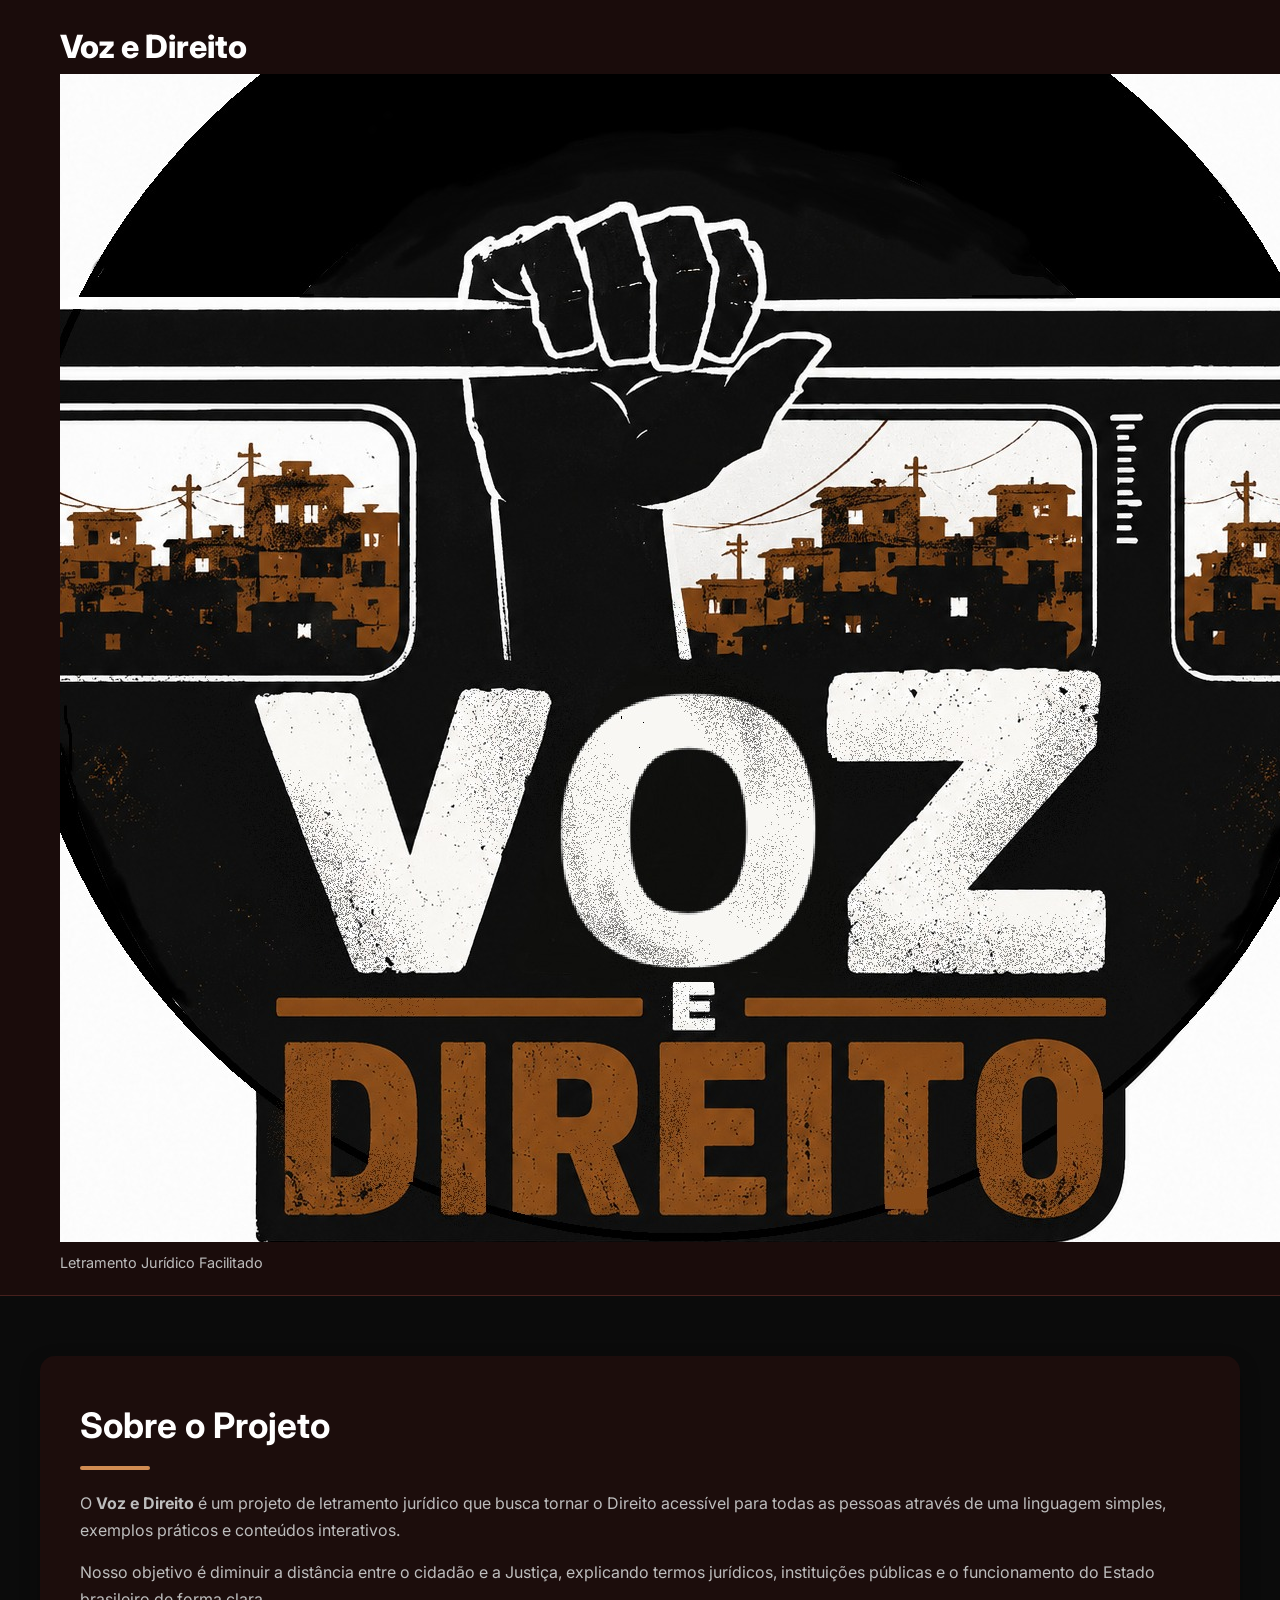
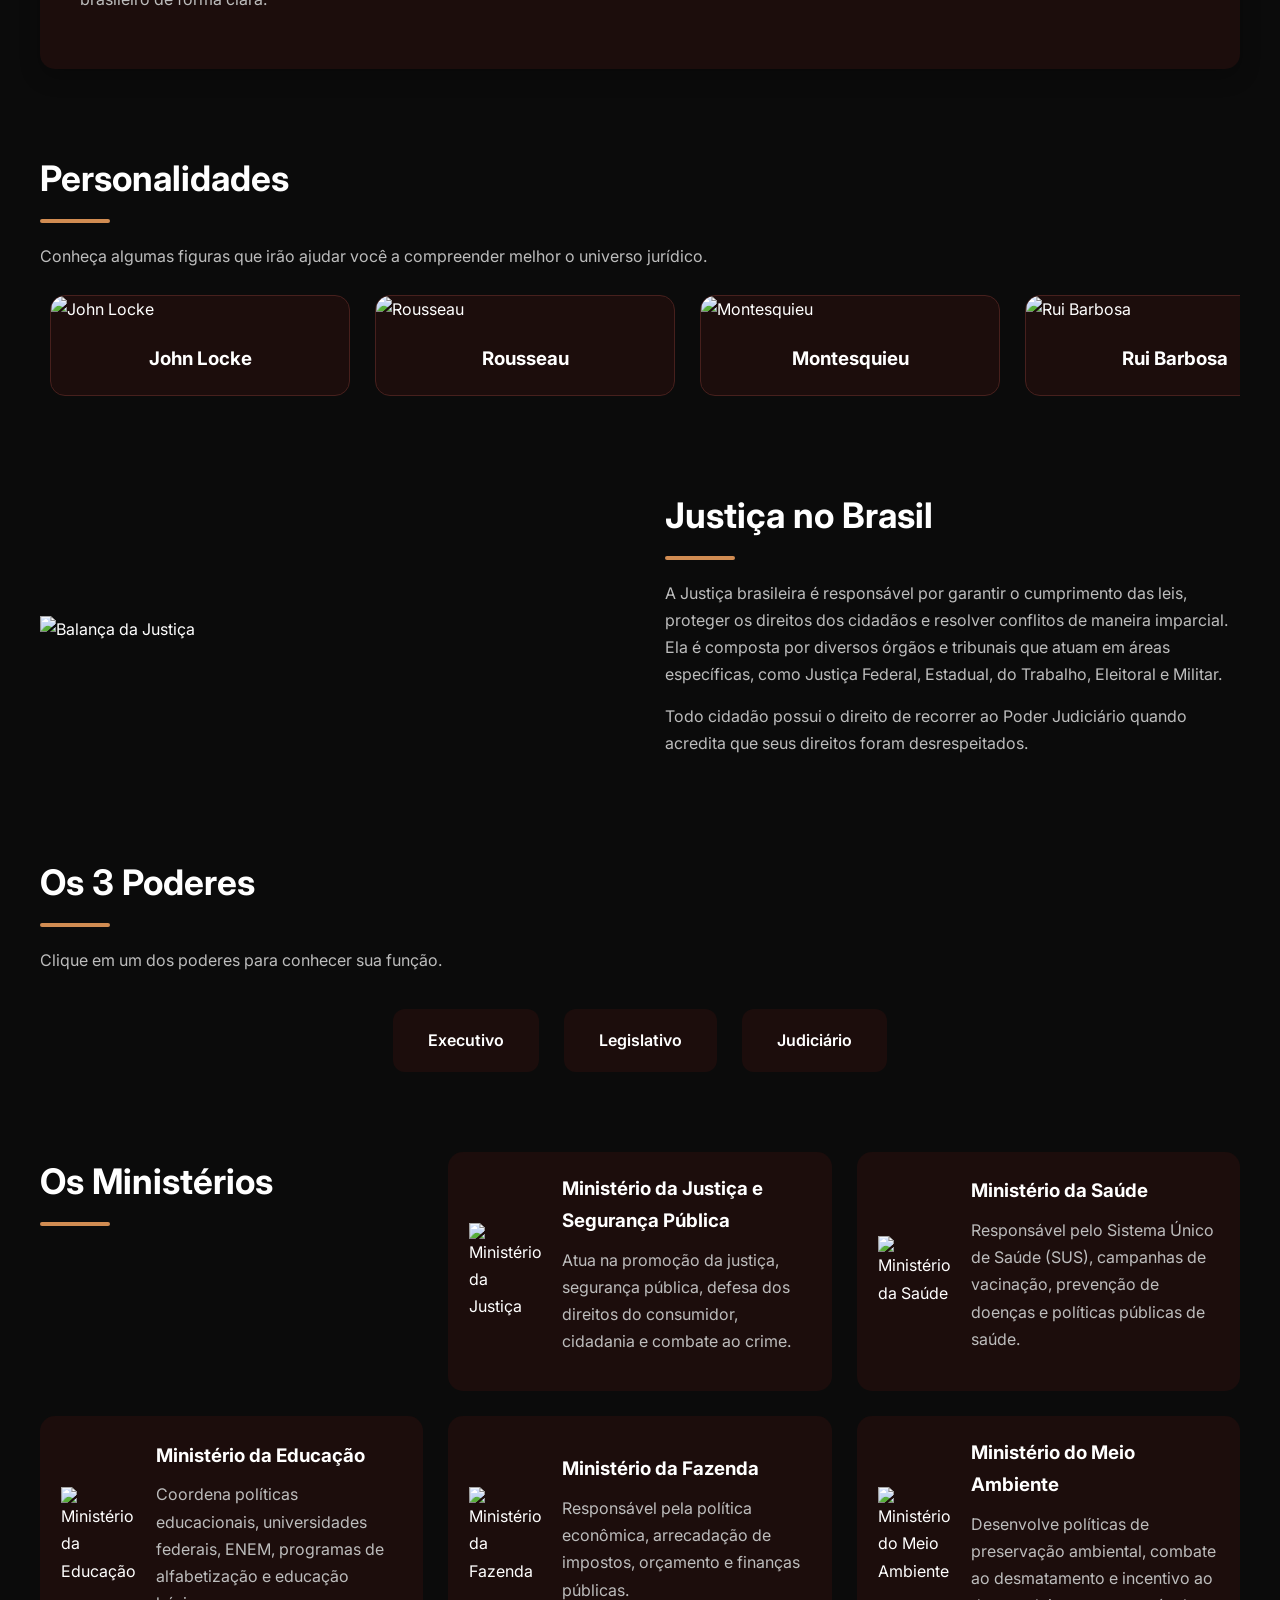
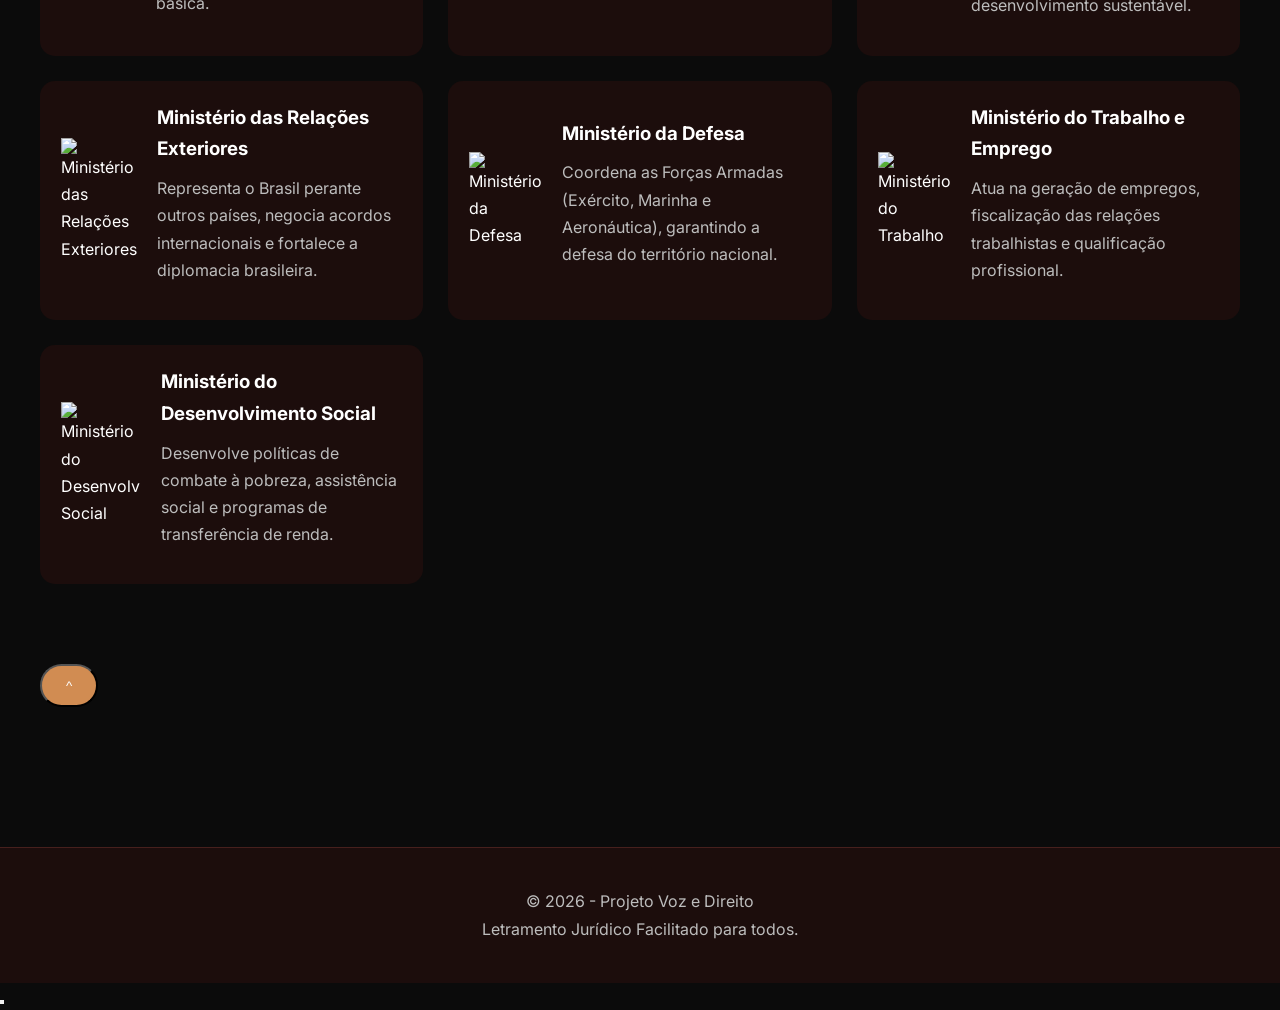
==== index.html @ a299862e "Update index.html" ====
<!DOCTYPE html>
<html lang="pt-BR">

<head>
    <meta charset="UTF-8">
    <meta name="viewport" content="width=device-width, initial-scale=1.0">
    <title>Voz e Direito</title>

    <link rel="stylesheet" href="style.css">

</head>

<body>

    <header>

        <div class="logo">
            <h1>Voz e Direito</h1>
            <img src="img/WhatsApp Image 2026-07-24 at 09.23.11.jpeg">
            <p>Letramento Jurídico Facilitado</p>
        </div>

        <nav>

            <a href="#sobre">Sobre</a>
            <a href="#personalidades">Personalidades</a>
            <a href="#justica">Justiça no Brasil</a>
            <a href="#poderes">Os 3 Poderes</a>
            <a href="#ministerios">Os Ministérios</a>
            <a href="noticias.html">Notícias</a>

        </nav>

        <div class="login">

            <a href="login.html">Entrar</a>
            <a href="cadastro.html" class="cadastro">Cadastrar</a>

        </div>

    </header>


    <main>

        <!-- Sobre nós -->

        <section id="sobre">

            <div class="texto">

                <h2>Sobre o Projeto</h2>

                <p>

                    O <strong>Voz e Direito</strong> é um projeto de
                    letramento jurídico que busca tornar o Direito
                    acessível para todas as pessoas através de uma
                    linguagem simples, exemplos práticos e conteúdos
                    interativos.

                </p>

                <p>

                    Nosso objetivo é diminuir a distância entre o cidadão
                    e a Justiça, explicando termos jurídicos,
                    instituições públicas e o funcionamento do Estado
                    brasileiro de forma clara.

                </p>

            </div>

        </section>

        <!-- Personalidades -->

        <section id="personalidades">

            <h2>Personalidades</h2>

            <p>
                Conheça algumas figuras que irão ajudar você a compreender
                melhor o universo jurídico.
            </p>

            <div class="carrossel">

                <a href="personalidades.html" class="card">

                    <img src="https://brewminate.com/wp-content/uploads/2017/01/Locke04.jpg" alt="John Locke">

                    <h3>John Locke</h3>

                </a>

                <a href="personalidades.html" class="card">

                    <img src="https://images.deepai.org/chat-style-image/0f6349ee093942538689394995149906/jean-jacques-rousseau.jpg" alt="Rousseau">

                    <h3>Rousseau</h3>

                </a>

                <a href="personalidades.html" class="card">

                    <img src="https://tse2.mm.bing.net/th/id/OIP.fUIkqA3vGXXRIT_4umuMvAHaI3?r=0&rs=1&pid=ImgDetMain&o=7&rm=3" alt="Montesquieu">

                    <h3>Montesquieu</h3>

                </a>

                <a href="personalidades.html" class="card">

                    <img src="https://mais.opovo.com.br/_midias/jpg/2023/02/27/ruy_barbosa_1-21243429.jpg" alt="Rui Barbosa">

                    <h3>Rui Barbosa</h3>

                </a>

                <a href="personalidades.html" class="card">

                    <img src="https://static.mundoeducacao.uol.com.br/mundoeducacao/2021/06/luis-gama-me.jpg" alt="Luiz Gama">

                    <h3>Luiz Gama</h3>

                </a>

                <a href="personalidades.html" class="card">

                    <img src="https://encrypted-tbn0.gstatic.com/images?q=tbn:ANd9GcTgweqfkcAAUslc3Eyeq66VQJl9UYwOtCm3y5I2p-XNvD3fR6Cg3H6ocsYa&s=10" alt="Regina Celi">

                    <h3>Regina Celi</h3>

                </a>

            </div>

        </section>

        <!-- Justiça BR -->

        <section id="justica">

            <div class="imagem">

                <img src="img/balanca-justica.png"
                    alt="Balança da Justiça">

            </div>

            <div class="texto">

                <h2>Justiça no Brasil</h2>

                <p>

                    A Justiça brasileira é responsável por garantir o
                    cumprimento das leis, proteger os direitos dos
                    cidadãos e resolver conflitos de maneira imparcial.
                    Ela é composta por diversos órgãos e tribunais que
                    atuam em áreas específicas, como Justiça Federal,
                    Estadual, do Trabalho, Eleitoral e Militar.

                </p>

                <p>

                    Todo cidadão possui o direito de recorrer ao Poder
                    Judiciário quando acredita que seus direitos foram
                    desrespeitados.

                </p>

            </div>

        </section>

        <!-- 3 poderes -->

        <section id="poderes">

            <h2>Os 3 Poderes</h2>

            <p>
                Clique em um dos poderes para conhecer sua função.
            </p>

            <div class="links-poderes">

                <a href="executivo.html">
                    Executivo
                </a>

                <a href="legislativo.html">
                    Legislativo
                </a>

                <a href="judiciario.html">
                    Judiciário
                </a>

            </div>

        </section>

        <!-- Ministérios -->

        <section id="ministerios">

            <h2>Os Ministérios</h2>

            <!-- Ministério da Justiça -->

            <article class="ministerio">

                <img src="img/ministerio-justica.png"
                    alt="Ministério da Justiça">

                <div>

                    <h3>Ministério da Justiça e Segurança Pública</h3>

                    <p>

                        Atua na promoção da justiça, segurança pública,
                        defesa dos direitos do consumidor, cidadania e
                        combate ao crime.

                    </p>

                </div>

            </article>

            <!-- Ministério da Saúde -->

            <article class="ministerio">

                <img src="img/ministerio-saude.png"
                    alt="Ministério da Saúde">

                <div>

                    <h3>Ministério da Saúde</h3>

                    <p>

                        Responsável pelo Sistema Único de Saúde (SUS),
                        campanhas de vacinação, prevenção de doenças e
                        políticas públicas de saúde.

                    </p>

                </div>

            </article>

            <!-- Educação -->

            <article class="ministerio">

                <img src="img/ministerio-educacao.png"
                    alt="Ministério da Educação">

                <div>

                    <h3>Ministério da Educação</h3>

                    <p>

                        Coordena políticas educacionais, universidades
                        federais, ENEM, programas de alfabetização e
                        educação básica.

                    </p>

                </div>

            </article>

            <!-- Fazenda -->

            <article class="ministerio">

                <img src="img/ministerio-fazenda.png"
                    alt="Ministério da Fazenda">

                <div>

                    <h3>Ministério da Fazenda</h3>

                    <p>

                        Responsável pela política econômica, arrecadação
                        de impostos, orçamento e finanças públicas.

                    </p>

                </div>

            </article>

            <!-- Meio ambiente -->

            <article class="ministerio">

                <img src="img/ministerio-meio-ambiente.png"
                    alt="Ministério do Meio Ambiente">

                <div>

                    <h3>Ministério do Meio Ambiente</h3>

                    <p>

                        Desenvolve políticas de preservação ambiental,
                        combate ao desmatamento e incentivo ao
                        desenvolvimento sustentável.

                    </p>

                </div>

            </article>

            <!-- Relações exteriores -->

            <article class="ministerio">

                <img src="img/ministerio-relacoes.png"
                    alt="Ministério das Relações Exteriores">

                <div>

                    <h3>Ministério das Relações Exteriores</h3>

                    <p>

                        Representa o Brasil perante outros países,
                        negocia acordos internacionais e fortalece a
                        diplomacia brasileira.

                    </p>

                </div>

            </article>

            <!-- Defesa -->

            <article class="ministerio">

                <img src="img/ministerio-defesa.png"
                    alt="Ministério da Defesa">

                <div>

                    <h3>Ministério da Defesa</h3>

                    <p>

                        Coordena as Forças Armadas (Exército,
                        Marinha e Aeronáutica), garantindo a defesa do
                        território nacional.

                    </p>

                </div>

            </article>

            <!-- Trabalho -->

            <article class="ministerio">

                <img src="img/ministerio-trabalho.png"
                    alt="Ministério do Trabalho">

                <div>

                    <h3>Ministério do Trabalho e Emprego</h3>

                    <p>

                        Atua na geração de empregos, fiscalização das
                        relações trabalhistas e qualificação
                        profissional.

                    </p>

                </div>

            </article>

            <!-- Desenvolvimento Social -->

            <article class="ministerio">

                <img src="img/ministerio-social.png"
                    alt="Ministério do Desenvolvimento Social">

                <div>

                    <h3>Ministério do Desenvolvimento Social</h3>

                    <p>

                        Desenvolve políticas de combate à pobreza,
                        assistência social e programas de transferência
                        de renda.

                    </p>

                </div>

            </article>

        </section>

    <div class="login">

        <button action="#head" type="button" class="cadastro">^</button>

    </div>
        
    </main>

    <footer>

        <p>
            © 2026 - Projeto Voz e Direito
        </p>

        <p>
            Letramento Jurídico Facilitado para todos.
        </p>

    </footer>

    <button class="botao_home">
        <i class="fas fa-arrow-up"></i>
    </button>


    <script src="script.js"></script>
</body>

</html>
---- style.css ----
/*====================================================
            VOZ E DIREITO
    Inspirado no Politize - Versão Melhorada
====================================================*/
      
@import url('https://fonts.googleapis.com/css2?family=Inter:wght@300;400;500;600;700;800&display=swap');

/*==========================
        VARIÁVEIS
===========================*/
:root{

    --background:#0b0b0b;
    --cor-secundaria:#1c0d0c;
    --cor-terciaria:#351816;

    --texto:#ffffff;
    --cor-texto-suave:#bdbdbd;

    --destaque:#d18c52;
    --borda:#47201d;

}

/*==========================
      CONFIGURAÇÕES GERAIS
===========================*/

*{
    margin:0;
    padding:0;
    box-sizing:border-box;
}

html{
    scroll-behavior:smooth;
}

body{

    background:var(--background);
    color:var(--texto);

    font-family:"Inter",sans-serif;
    line-height:1.7;

}

/*==========================
          HEADER
===========================*/

header{

    background:rgba(28,13,12,.95);

    backdrop-filter:blur(10px);

    display:flex;
    justify-content:space-between;
    align-items:center;

    padding:20px 60px;

    border-bottom:1px solid var(--borda);

    position:sticky;
    top:0;
    z-index:1000;

}

/*==========================
            LOGO
===========================*/

.logo h1{

    font-size:2rem;
    font-weight:800;

    color:var(--texto);

}

.logo p{

    font-size:.9rem;

    color:var(--cor-texto-suave);

}

/*==========================
        MENU
===========================*/

nav{

    display:flex;
    gap:30px;

}

nav a{

    color:var(--texto);

    text-decoration:none;

    font-weight:500;

    position:relative;

    transition:.3s;

}

nav a::after{

    content:"";

    width:0%;

    height:2px;

    background:var(--destaque);

    position:absolute;

    left:0;
    bottom:-6px;

    transition:.3s;

}

nav a:hover{

    color:var(--destaque);

}

nav a:hover::after{

    width:100%;

}

/*==========================
        LOGIN
===========================*/

.login{

    display:flex;
    align-items:center;
    gap:20px;

}

.login a{

    color:var(--texto);

    text-decoration:none;

    font-weight:600;

    transition:.3s;

}

.login a:hover{

    color:var(--destaque);

}

/*==========================
      BOTÃO CADASTRO
===========================*/

.cadastro{

    background:var(--destaque);

    color:white !important;

    padding:12px 24px;

    border-radius:30px;

    transition:.3s;

}

.cadastro:hover{

    transform:translateY(-3px);

    box-shadow:0 10px 25px rgba(209,140,82,.35);

}

/*==========================
            MAIN
===========================*/

main{

    width:min(1200px,95%);

    margin:auto;

    padding:60px 0;

    display:flex;
    flex-direction:column;

    gap:80px;

}

/*==========================
         TÍTULOS
===========================*/

section h2{

    font-size:2.2rem;

    margin-bottom:20px;

    color:white;

    position:relative;

}

section h2::after{

    content:"";

    width:70px;
    height:4px;

    background:var(--destaque);

    display:block;

    margin-top:10px;

    border-radius:20px;

}

section p{

    color:var(--cor-texto-suave);

    margin-bottom:15px;

}

/*==========================
      SOBRE O PROJETO
===========================*/

#sobre{

    background:var(--cor-secundaria);

    padding:40px;

    border-radius:15px;

    box-shadow:0 8px 20px rgba(0,0,0,.25);

}

/*==========================
      CARROSSEL
===========================*/

.carrossel{

    display:flex;

    gap:25px;

    overflow-x:auto;

    scroll-behavior:smooth;

    padding:10px;

}

.carrossel::-webkit-scrollbar{

    height:8px;

}

.carrossel::-webkit-scrollbar-thumb{

    background:var(--destaque);

    border-radius:20px;

}

/*==========================
            CARD
===========================*/

.card{

    min-width:300px;

    background:var(--cor-secundaria);

    border-radius:15px;

    overflow:hidden;

    border:1px solid var(--borda);

    text-decoration:none;

    color:white;

    transition:.35s;

}

.card:hover{

    transform:translateY(-8px);

    border-color:var(--destaque);

    box-shadow:0 20px 40px rgba(0,0,0,.35);

}

.card img{

    width:100%;

    height:220px;

    object-fit:cover;

    transition:.4s;

}

.card:hover img{

    transform:scale(1.05);

}

.card h3{

    padding:20px;

    text-align:center;

}

/*==========================
      JUSTIÇA NO BRASIL
===========================*/

#justica{

    display:grid;

    grid-template-columns:1fr 1fr;

    gap:50px;

    align-items:center;

}

#justica img{

    width:100%;

}

/*==========================
        3 PODERES
===========================*/

.links-poderes{

    display:flex;

    justify-content:center;

    gap:25px;

    margin-top:35px;

}

.links-poderes a{

    background:var(--cor-secundaria);

    color:white;

    text-decoration:none;

    padding:18px 35px;

    border-radius:12px;

    transition:.3s;

    font-weight:600;

}

.links-poderes a:hover{

    background:var(--destaque);

    transform:translateY(-5px);

}

/*==========================
       MINISTÉRIOS
===========================*/

#ministerios{

    display:grid;

    grid-template-columns:repeat(auto-fit,minmax(330px,1fr));

    gap:25px;

}

.ministerio{

    background:var(--cor-secundaria);

    border-radius:15px;

    padding:20px;

    display:flex;

    align-items:center;

    gap:20px;

    border:1px solid transparent;

    transition:.3s;

}

.ministerio:hover{

    transform:translateY(-6px);

    border-color:var(--destaque);

    box-shadow:0 10px 25px rgba(0,0,0,.35);

}

.ministerio img{

    width:80px;

}

.ministerio h3{

    margin-bottom:10px;

    color:white;

}

.ministerio p{

    color:var(--cor-texto-suave);

}

/*==========================
          FOOTER
===========================*/

footer{

    background:var(--cor-secundaria);

    margin-top:80px;

    padding:40px;

    text-align:center;

    color:var(--cor-texto-suave);

    border-top:1px solid var(--borda);

}

/*==========================
       RESPONSIVIDADE
===========================*/

@media(max-width:900px){

    header{

        flex-direction:column;

        gap:25px;

        padding:25px;

    }

    nav{

        flex-wrap:wrap;

        justify-content:center;

        gap:15px;

    }

    .login{

        margin-top:10px;

    }

    #justica{

        grid-template-columns:1fr;

    }

    .links-poderes{

        flex-direction:column;

    }

    .card{

        min-width:260px;

    }

    #ministerios{

        grid-template-columns:1fr;

    }

}

@media(max-width:600px){

    section h2{

        font-size:1.8rem;

    }

    .logo h1{

        font-size:1.7rem;

    }

    .card{

        min-width:220px;

    }

    .cadastro{

        padding:10px 18px;

    }

}
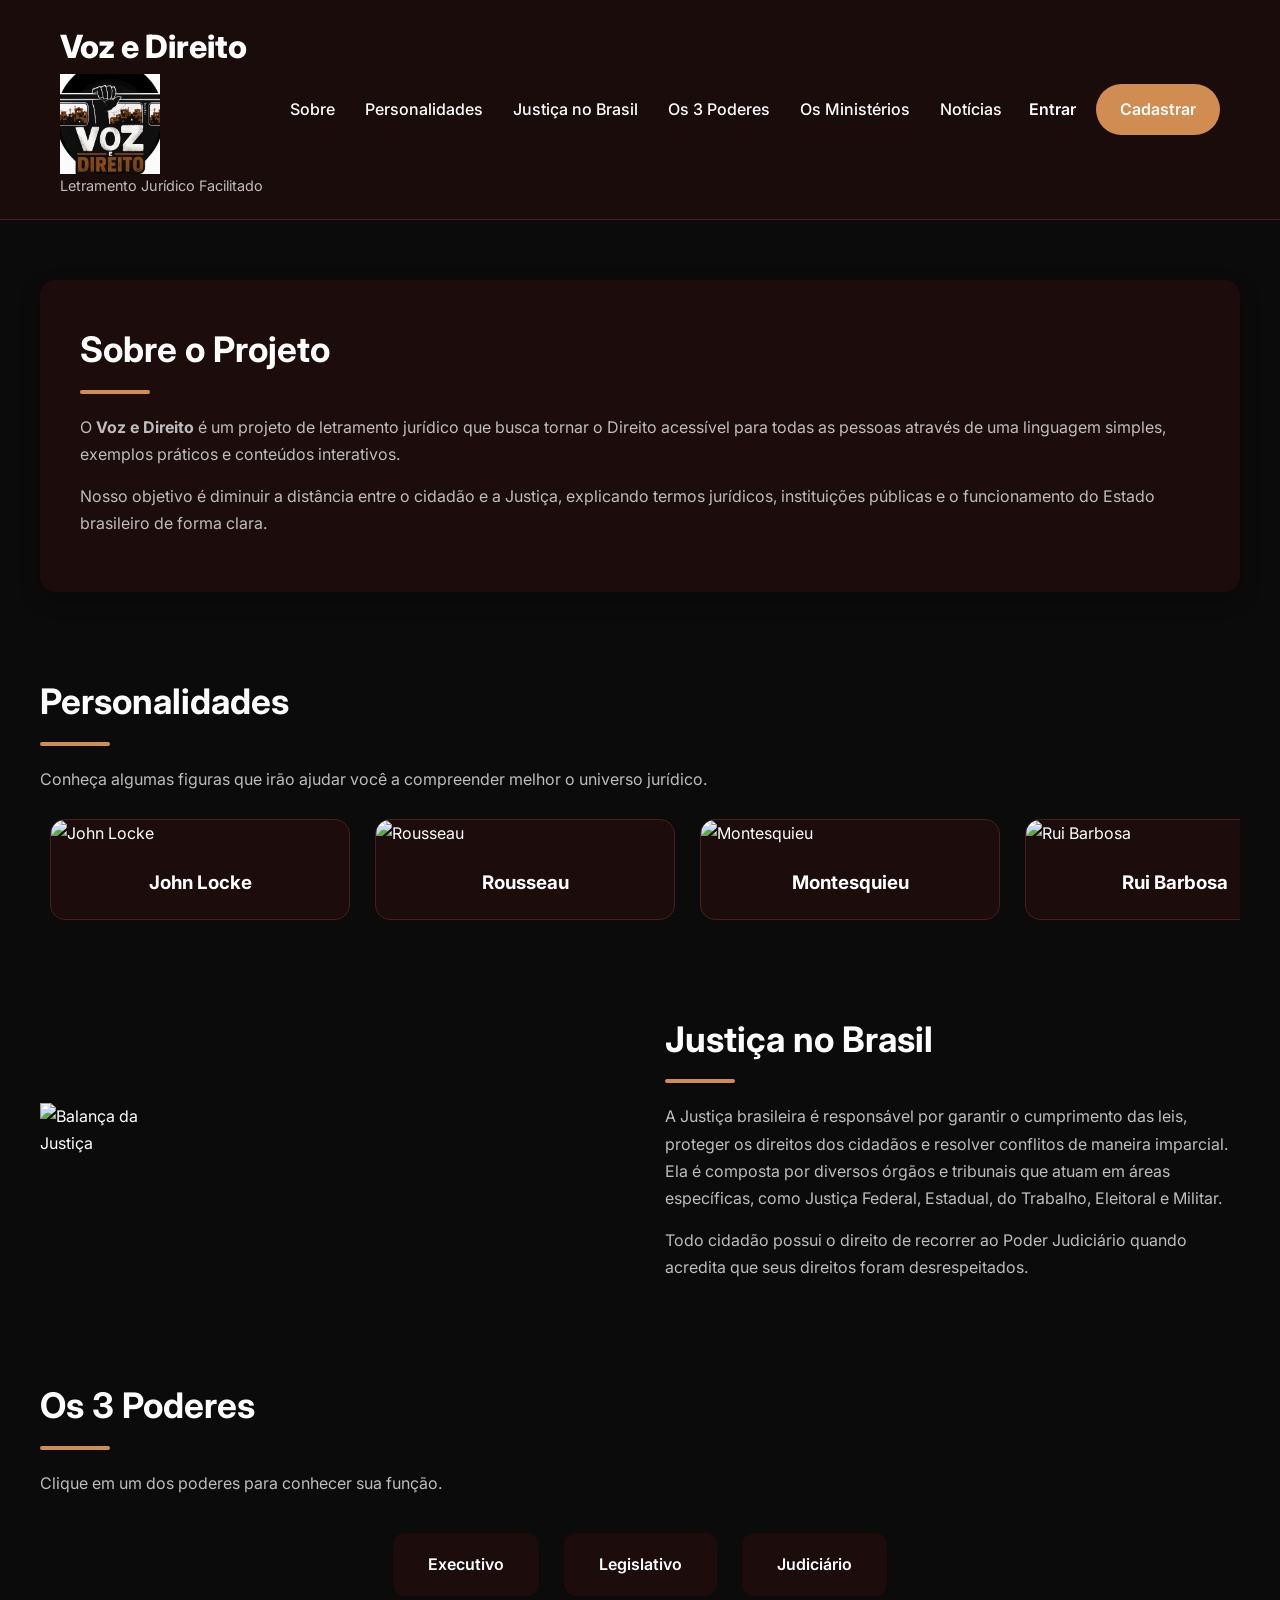
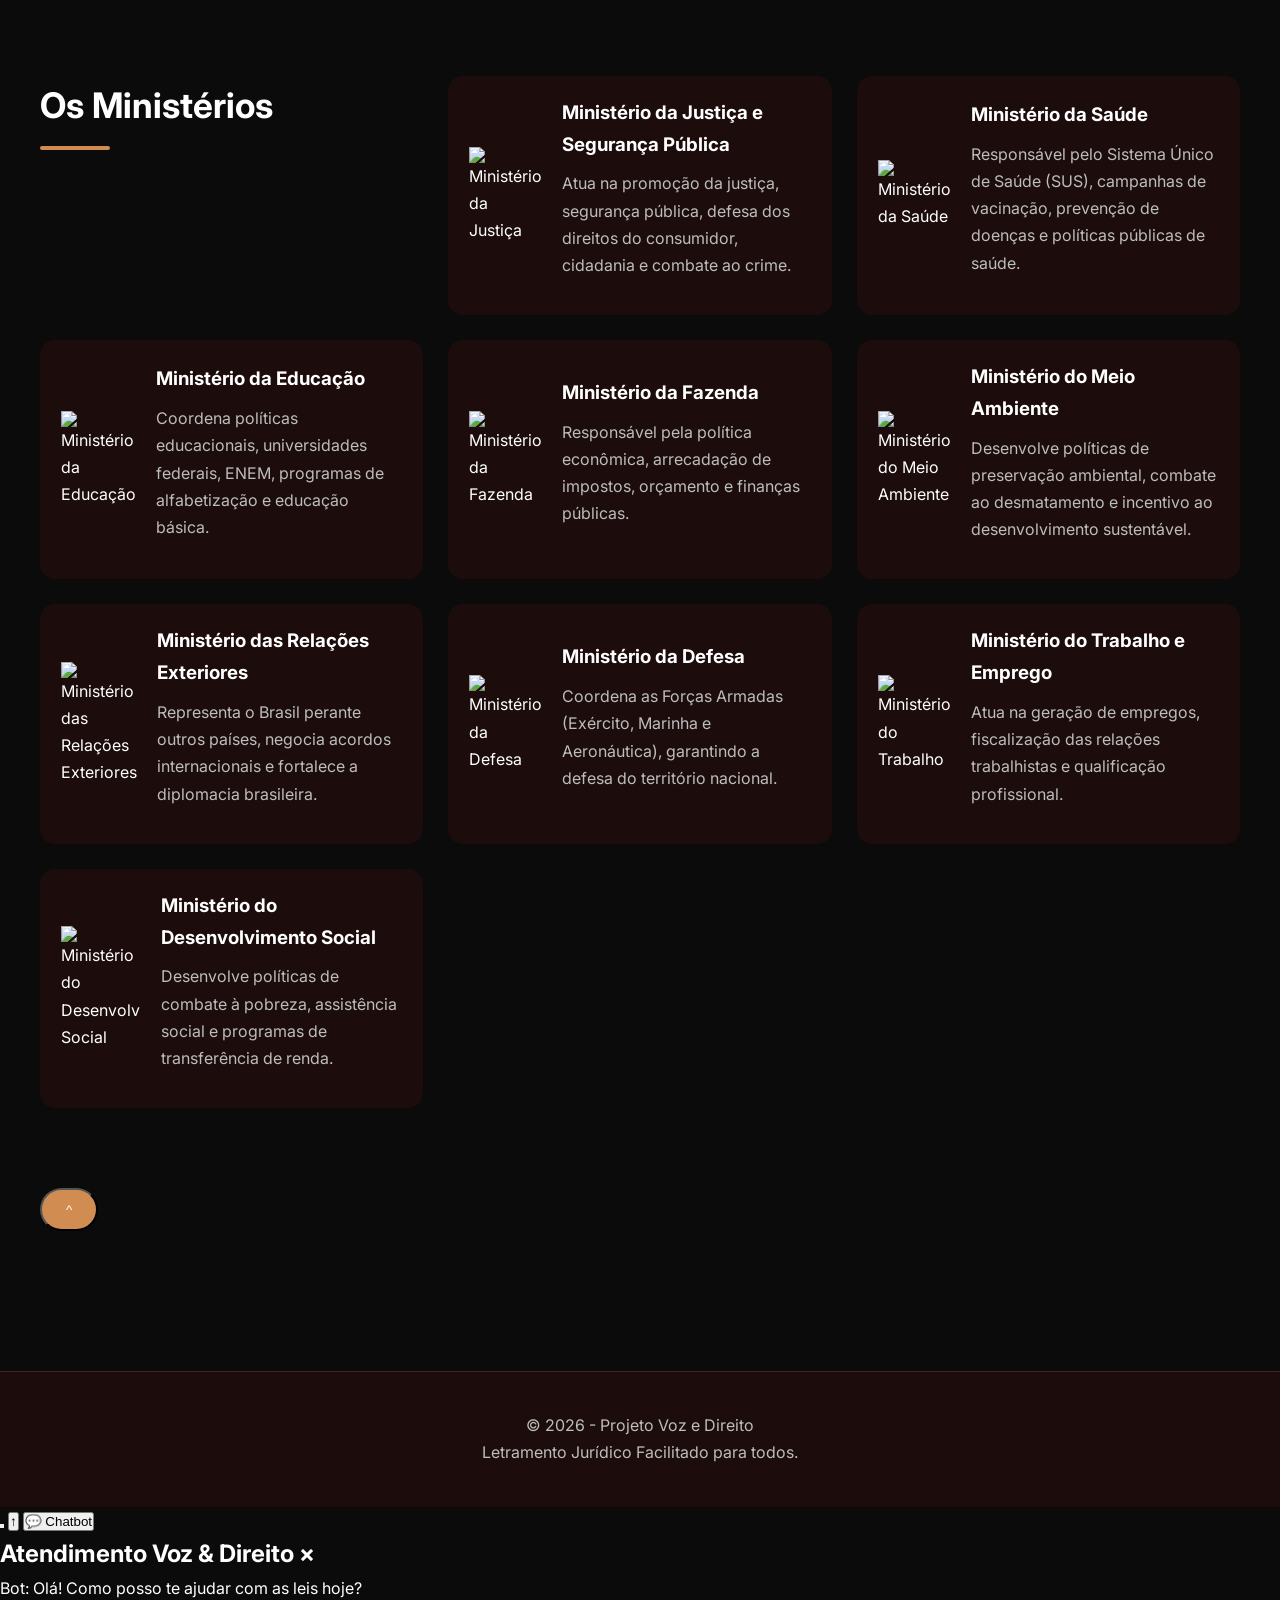
==== commit 33b5f94a: "Refactor index.html structure and add chatbot feature" ====
--- a/index.html
+++ b/index.html
@@ -16,7 +16,7 @@
 
         <div class="logo">
             <h1>Voz e Direito</h1>
-            <img src="img/WhatsApp Image 2026-07-24 at 09.23.11.jpeg">
+            <img src="img/WhatsApp Image 2026-07-24 at 09.23.11.jpeg" class="imagem">
             <p>Letramento Jurídico Facilitado</p>
         </div>
 
@@ -443,7 +443,40 @@
         <i class="fas fa-arrow-up"></i>
     </button>
 
-
+  <button id="btnVoltarTopo" title="Voltar ao topo">↑</button>
+
+
+  <button id="btnAbrirChat">💬 Chatbot</button>
+
+  <div id="modalChat" class="modal">
+    <div class="modal-conteudo">
+    
+      <h2>
+        <span>Atendimento Voz & Direito</span>
+        <span id="btnFecharChat" class="fechar">&times;</span>
+      </h2>
+        
+      <div id="chat-messages">
+        <div class="message bot-message">
+          Bot: Olá! Como posso te ajudar com as leis hoje?
+        </div>
+      </div>
+
+      <form id="chat-form">
+        <input 
+          type="text" 
+          id="user-input" 
+          placeholder="Digite sua dúvida jurídica aqui..." 
+          autocomplete="off"
+          required 
+        />
+        <button type="submit">Enviar</button>
+      </form>
+
+    </div>
+  </div>
+
+    
     <script src="script.js"></script>
 </body>
 
--- a/style.css
+++ b/style.css
@@ -1,13 +1,5 @@
-/*====================================================
-            VOZ E DIREITO
-    Inspirado no Politize - Versão Melhorada
-====================================================*/
-      
 @import url('https://fonts.googleapis.com/css2?family=Inter:wght@300;400;500;600;700;800&display=swap');
 
-/*==========================
-        VARIÁVEIS
-===========================*/
 :root{
 
     --background:#0b0b0b;
@@ -22,9 +14,7 @@
 
 }
 
-/*==========================
-      CONFIGURAÇÕES GERAIS
-===========================*/
+/* Conf */
 
 *{
     margin:0;
@@ -46,10 +36,6 @@
 
 }
 
-/*==========================
-          HEADER
-===========================*/
-
 header{
 
     background:rgba(28,13,12,.95);
@@ -70,9 +56,14 @@
 
 }
 
-/*==========================
-            LOGO
-===========================*/
+/* Logo */
+
+.imagem {
+    max-width: 100%;
+    width: 100px;
+    height: 100px;
+    display: block;
+}
 
 .logo h1{
 
@@ -91,9 +82,7 @@
 
 }
 
-/*==========================
-        MENU
-===========================*/
+/* Menu */
 
 nav{
 
@@ -147,10 +136,6 @@
 
 }
 
-/*==========================
-        LOGIN
-===========================*/
-
 .login{
 
     display:flex;
@@ -176,10 +161,6 @@
     color:var(--destaque);
 
 }
-
-/*==========================
-      BOTÃO CADASTRO
-===========================*/
 
 .cadastro{
 
@@ -263,10 +244,6 @@
 
 }
 
-/*==========================
-      SOBRE O PROJETO
-===========================*/
-
 #sobre{
 
     background:var(--cor-secundaria);
@@ -279,10 +256,6 @@
 
 }
 
-/*==========================
-      CARROSSEL
-===========================*/
-
 .carrossel{
 
     display:flex;
@@ -311,10 +284,6 @@
 
 }
 
-/*==========================
-            CARD
-===========================*/
-
 .card{
 
     min-width:300px;
@@ -371,10 +340,6 @@
 
 }
 
-/*==========================
-      JUSTIÇA NO BRASIL
-===========================*/
-
 #justica{
 
     display:grid;
@@ -393,10 +358,6 @@
 
 }
 
-/*==========================
-        3 PODERES
-===========================*/
-
 .links-poderes{
 
     display:flex;
@@ -435,10 +396,6 @@
 
 }
 
-/*==========================
-       MINISTÉRIOS
-===========================*/
-
 #ministerios{
 
     display:grid;
@@ -499,10 +456,6 @@
 
 }
 
-/*==========================
-          FOOTER
-===========================*/
-
 footer{
 
     background:var(--cor-secundaria);
@@ -519,10 +472,6 @@
 
 }
 
-/*==========================
-       RESPONSIVIDADE
-===========================*/
-
 @media(max-width:900px){
 
     header{
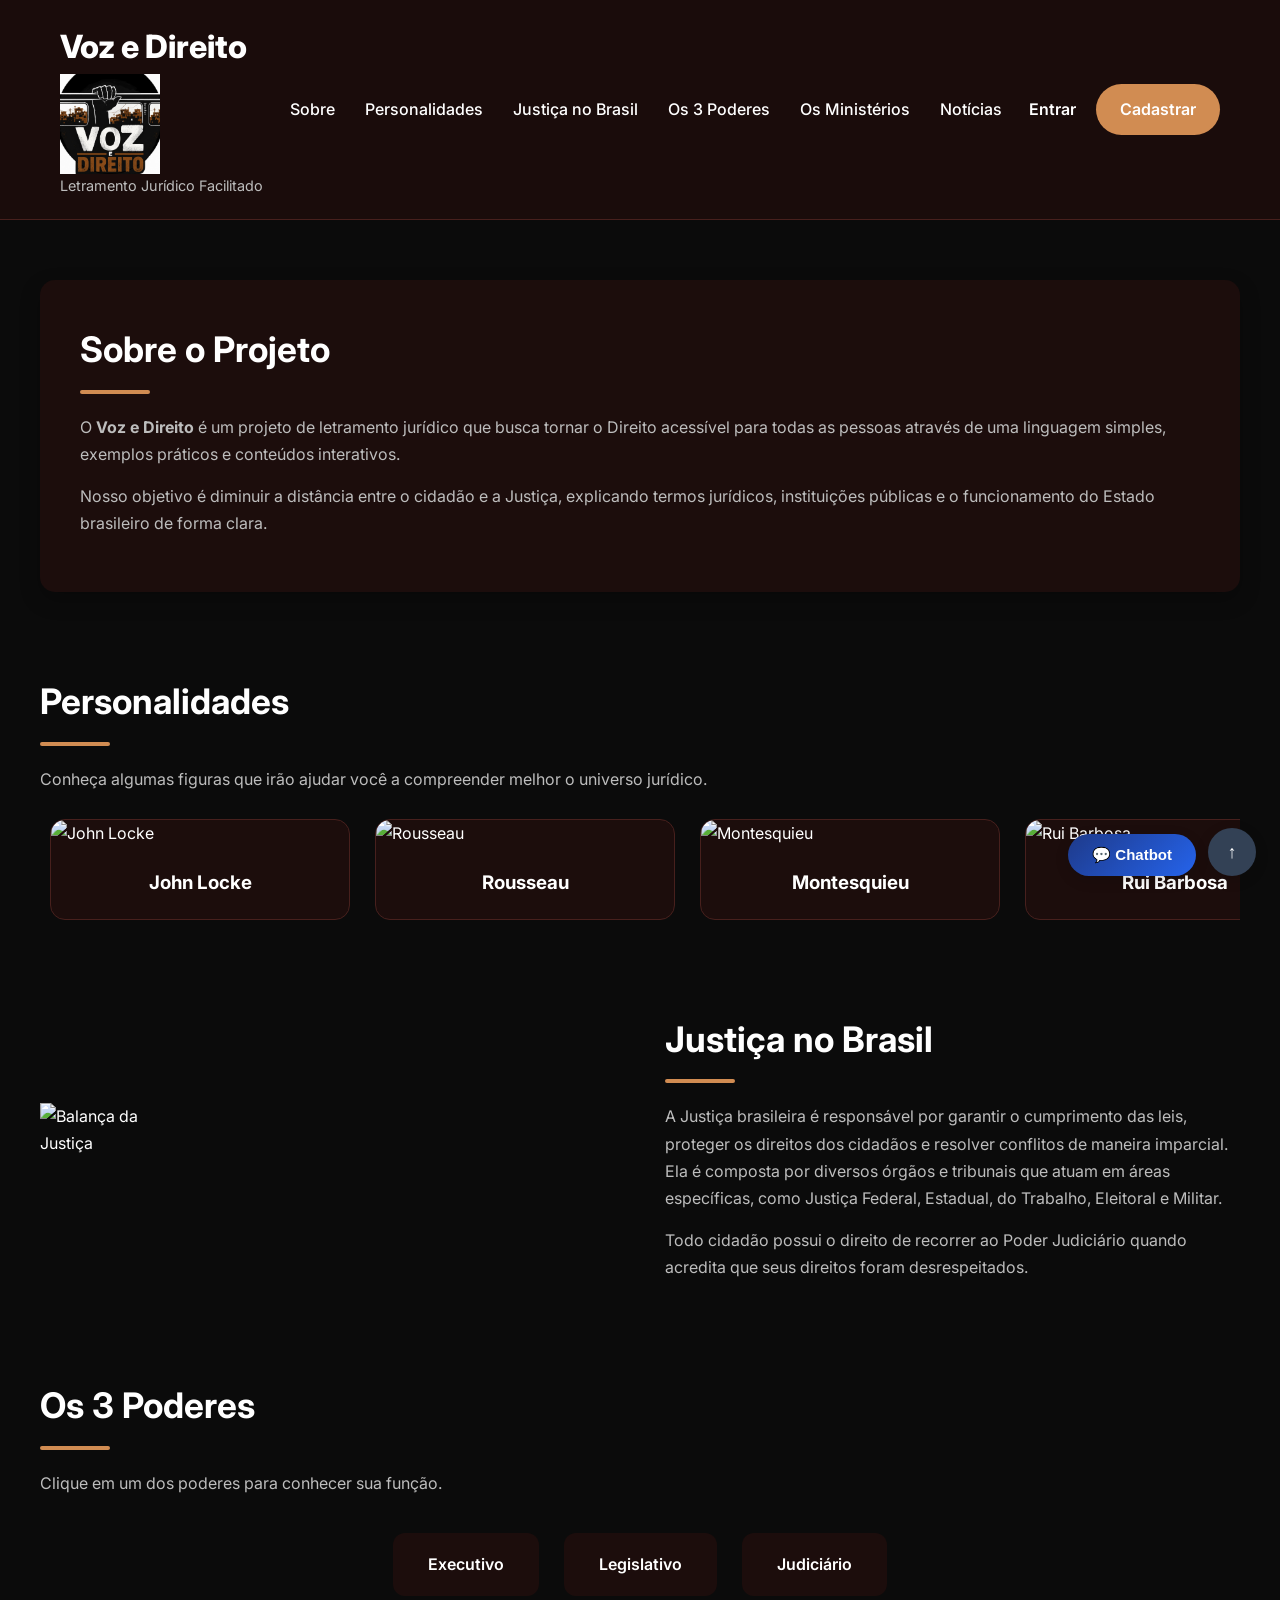
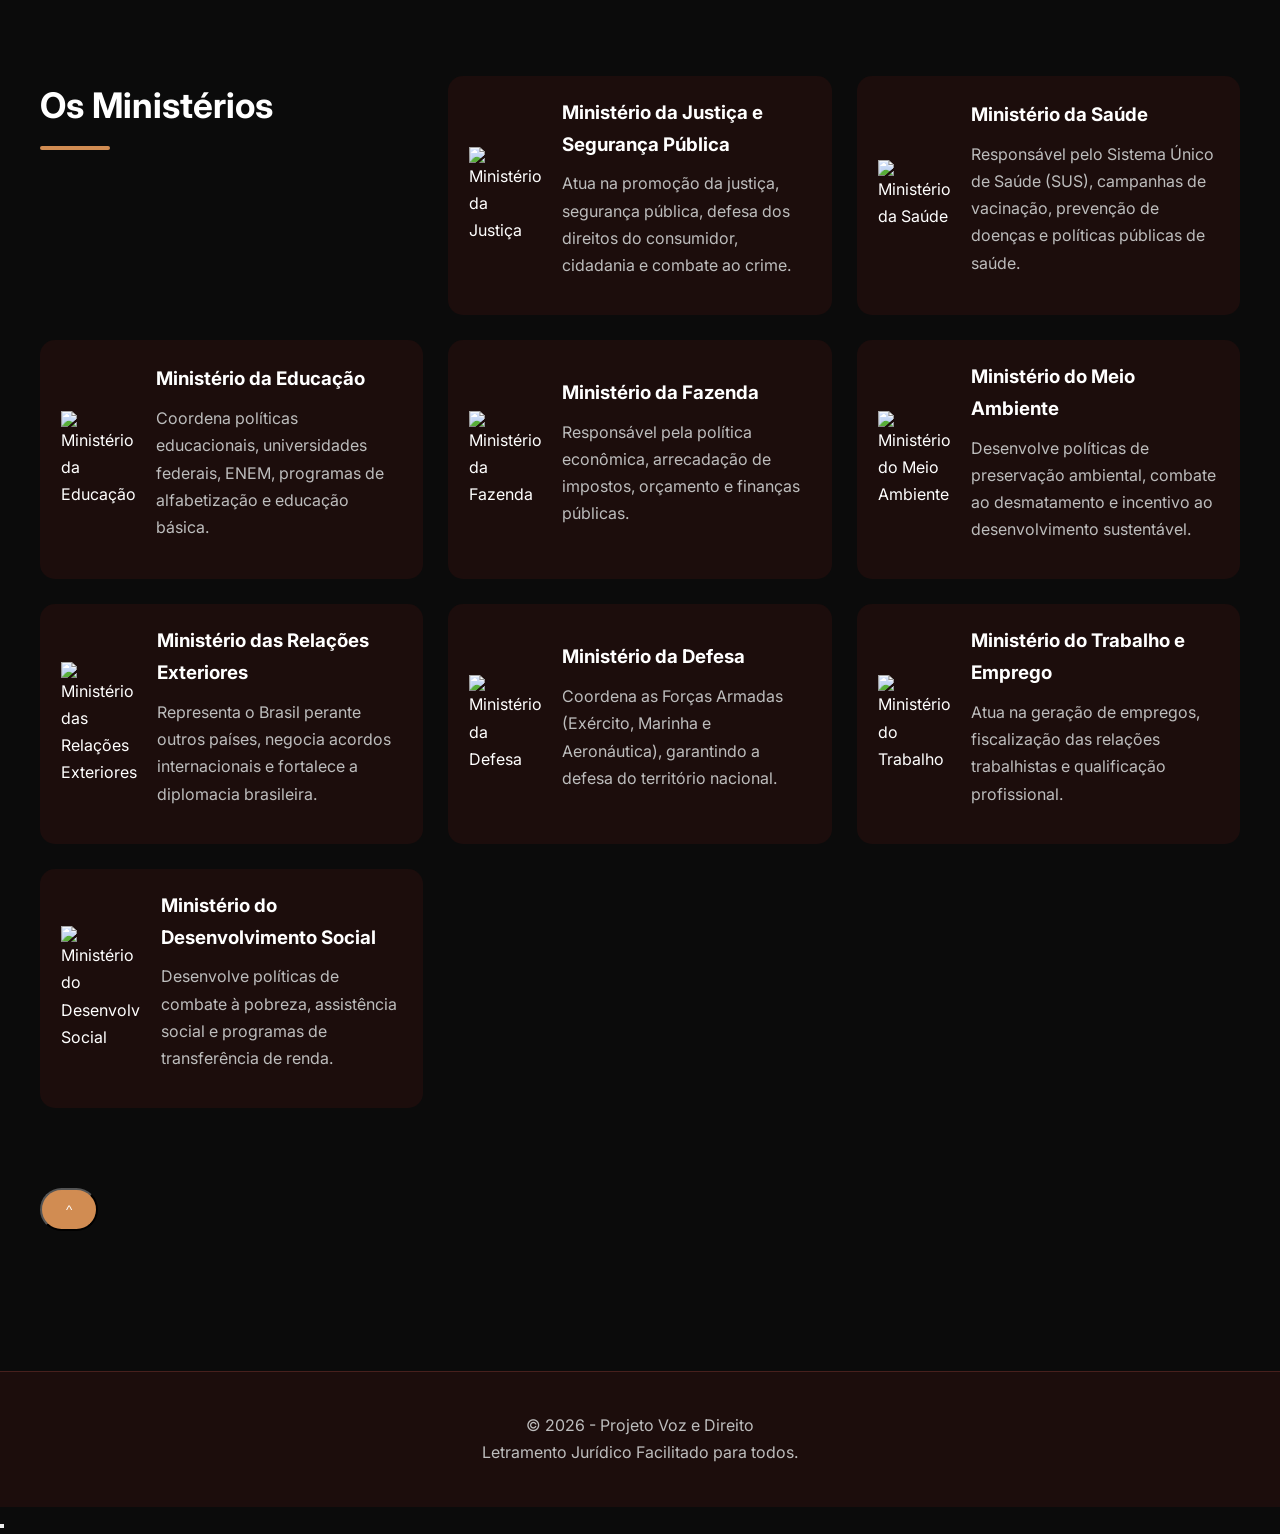
==== commit 2a75658f: "Fix HTML encoding issues in index.html" ====
--- a/index.html
+++ b/index.html
@@ -145,7 +145,7 @@
 
             <div class="imagem">
 
-                <img src="img/balanca-justica.png"
+                <img src="https://img.magnific.com/fotos-gratis/balanca-dourada-da-justica_23-2152022024.jpg?semt=ais_hybrid&w=740&q=80"
                     alt="Balança da Justiça">
 
             </div>
@@ -215,7 +215,7 @@
 
             <article class="ministerio">
 
-                <img src="img/ministerio-justica.png"
+                <img src="https://encrypted-tbn0.gstatic.com/images?q=tbn:ANd9GcQXXuKGr3TCaMoYCIv8YCP8UgmS0YCcsV4vSJ5-5tz2p07BAaJ0W59oIEw&s=10"
                     alt="Ministério da Justiça">
 
                 <div>
@@ -238,7 +238,7 @@
 
             <article class="ministerio">
 
-                <img src="img/ministerio-saude.png"
+                <img src="https://www.cro-rj.org.br/images/noticias/capa24072a.jpg"
                     alt="Ministério da Saúde">
 
                 <div>
@@ -261,7 +261,7 @@
 
             <article class="ministerio">
 
-                <img src="img/ministerio-educacao.png"
+                <img src="https://encrypted-tbn0.gstatic.com/images?q=tbn:ANd9GcTilMQK_G7eAFzAug4fAlIa-tLfTG7nFAisUniQJyOvKg&s=10"
                     alt="Ministério da Educação">
 
                 <div>
@@ -284,7 +284,7 @@
 
             <article class="ministerio">
 
-                <img src="img/ministerio-fazenda.png"
+                <img src="https://encrypted-tbn0.gstatic.com/images?q=tbn:ANd9GcQ5ej-CEdoILl9XNHcrYG8uRnNt30g8KQJ0lkCzaINb0fj2_aFZeLyChNI&s=10"
                     alt="Ministério da Fazenda">
 
                 <div>
@@ -306,7 +306,7 @@
 
             <article class="ministerio">
 
-                <img src="img/ministerio-meio-ambiente.png"
+                <img src="https://reversapneus.eco.br/wp-content/uploads/2024/07/ministerio-meio-ambiente.webp"
                     alt="Ministério do Meio Ambiente">
 
                 <div>
@@ -329,7 +329,7 @@
 
             <article class="ministerio">
 
-                <img src="img/ministerio-relacoes.png"
+                <img src="https://yt3.googleusercontent.com/c1076OpIVwnk8vzA1F6Z81b4I8KDwHt0S7AUqSCwb0zfHc4ARfjg6fr6PCaJzm_LyU3HGu48IA=s900-c-k-c0x00ffffff-no-rj"
                     alt="Ministério das Relações Exteriores">
 
                 <div>
@@ -352,7 +352,7 @@
 
             <article class="ministerio">
 
-                <img src="img/ministerio-defesa.png"
+                <img src="https://militares.estrategia.com/portal/wp-content/uploads/2021/12/ministerio-defesa.jpg.webp"
                     alt="Ministério da Defesa">
 
                 <div>
@@ -375,7 +375,7 @@
 
             <article class="ministerio">
 
-                <img src="img/ministerio-trabalho.png"
+                <img src="https://www.nahora.df.gov.br/documents/d/nahora/mte-e1764870808174-jpg"
                     alt="Ministério do Trabalho">
 
                 <div>
@@ -398,7 +398,7 @@
 
             <article class="ministerio">
 
-                <img src="img/ministerio-social.png"
+                <img src="https://media.licdn.com/dms/image/v2/D4D0BAQGbhboAIDRqKg/company-logo_200_200/company-logo_200_200/0/1682600088003/ministerio_do_desenvolvimento_social_e_combate_a_fome_logo?e=2147483647&v=beta&t=wOxTrCk0IJ1K0jCUpTgnNo5nmBpYBbW73SxqyhyFcwc"
                     alt="Ministério do Desenvolvimento Social">
 
                 <div>
--- a/style.css
+++ b/style.css
@@ -553,3 +553,161 @@
     }
 
 }
+
+  #btnVoltarTopo, #btnAbrirChat {
+    position: fixed;
+    bottom: 24px;
+    z-index: 999;
+    border: none;
+    border-radius: 50px;
+    cursor: pointer;
+    font-weight: 600;
+    box-shadow: 0 4px 14px rgba(0, 0, 0, 0.15);
+    transition: all 0.3s cubic-bezier(0.4, 0, 0.2, 1);
+  }
+  
+  #btnVoltarTopo {
+    right: 24px;
+    width: 48px;
+    height: 48px;
+    background-color: #334155;
+    color: #ffffff;
+    font-size: 18px;
+  }
+  
+  #btnAbrirChat {
+    right: 84px;
+    padding: 12px 24px;
+    background: linear-gradient(135deg, #1e3a8a, #2563eb);
+    color: #ffffff;
+    font-size: 15px;
+    display: flex;
+    align-items: center;
+    gap: 8px;
+  }
+  
+  #btnVoltarTopo:hover, #btnAbrirChat:hover {
+    transform: translateY(-3px);
+    box-shadow: 0 6px 20px rgba(0, 0, 0, 0.2);
+  }
+  
+
+  .modal {
+    display: none;
+    position: fixed;
+    z-index: 1000;
+    right: 24px;
+    bottom: 85px;
+    width: calc(100% - 48px);
+    max-width: 380px;
+    animation: fadeIn 0.25s ease-out;
+  }
+  
+  @keyframes fadeIn {
+    from { opacity: 0; transform: translateY(15px); }
+    to { opacity: 1; transform: translateY(0); }
+  }
+  
+  .modal-conteudo {
+    background-color: #ffffff;
+    border-radius: 16px;
+    box-shadow: 0 20px 25px -5px rgba(0, 0, 0, 0.1), 0 8px 10px -6px rgba(0, 0, 0, 0.1);
+    overflow: hidden;
+    border: 1px solid #e2e8f0;
+    display: flex;
+    flex-direction: column;
+  }
+  
+  .modal-conteudo h2 {
+    background: linear-gradient(135deg, #0f172a, #1e3a8a);
+    color: #ffffff;
+    font-size: 1.1rem;
+    padding: 18px 20px;
+    margin: 0;
+    display: flex;
+    justify-content: space-between;
+    align-items: center;
+  }
+  
+  .fechar {
+    color: #94a3b8;
+    font-size: 22px;
+    cursor: pointer;
+    transition: color 0.2s;
+    line-height: 1;
+  }
+  
+  .fechar:hover {
+    color: #ffffff;
+  }
+  
+  #chat-messages {
+    height: 320px;
+    overflow-y: auto;
+    padding: 16px;
+    background-color: #f8fafc;
+    display: flex;
+    flex-direction: column;
+    gap: 12px;
+  }
+  
+  .message {
+    max-width: 82%;
+    padding: 10px 14px;
+    font-size: 14px;
+    line-height: 1.45;
+    box-shadow: 0 1px 2px rgba(0, 0, 0, 0.05);
+  }
+  
+  .user-message {
+    align-self: flex-end;
+    background-color: #2563eb;
+    color: #ffffff;
+    border-radius: 16px 16px 2px 16px;
+  }
+  
+  .bot-message {
+    align-self: flex-start;
+    background-color: #ffffff;
+    color: #1e293b;
+    border: 1px solid #e2e8f0;
+    border-radius: 16px 16px 16px 2px;
+  }
+  
+  #chat-form {
+    display: flex;
+    padding: 12px;
+    background-color: #ffffff;
+    border-top: 1px solid #e2e8f0;
+    gap: 8px;
+  }
+  
+  #user-input {
+    flex: 1;
+    padding: 10px 14px;
+    border: 1px solid #cbd5e1;
+    border-radius: 20px;
+    outline: none;
+    font-size: 14px;
+    transition: border-color 0.2s;
+  }
+  
+  #user-input:focus {
+    border-color: #2563eb;
+  }
+  
+  #chat-form button {
+    padding: 10px 18px;
+    background-color: #2563eb;
+    color: #ffffff;
+    border: none;
+    border-radius: 20px;
+    font-weight: 600;
+    font-size: 14px;
+    cursor: pointer;
+    transition: background-color 0.2s;
+  }
+  
+  #chat-form button:hover {
+    background-color: #1d4ed8;
+  }
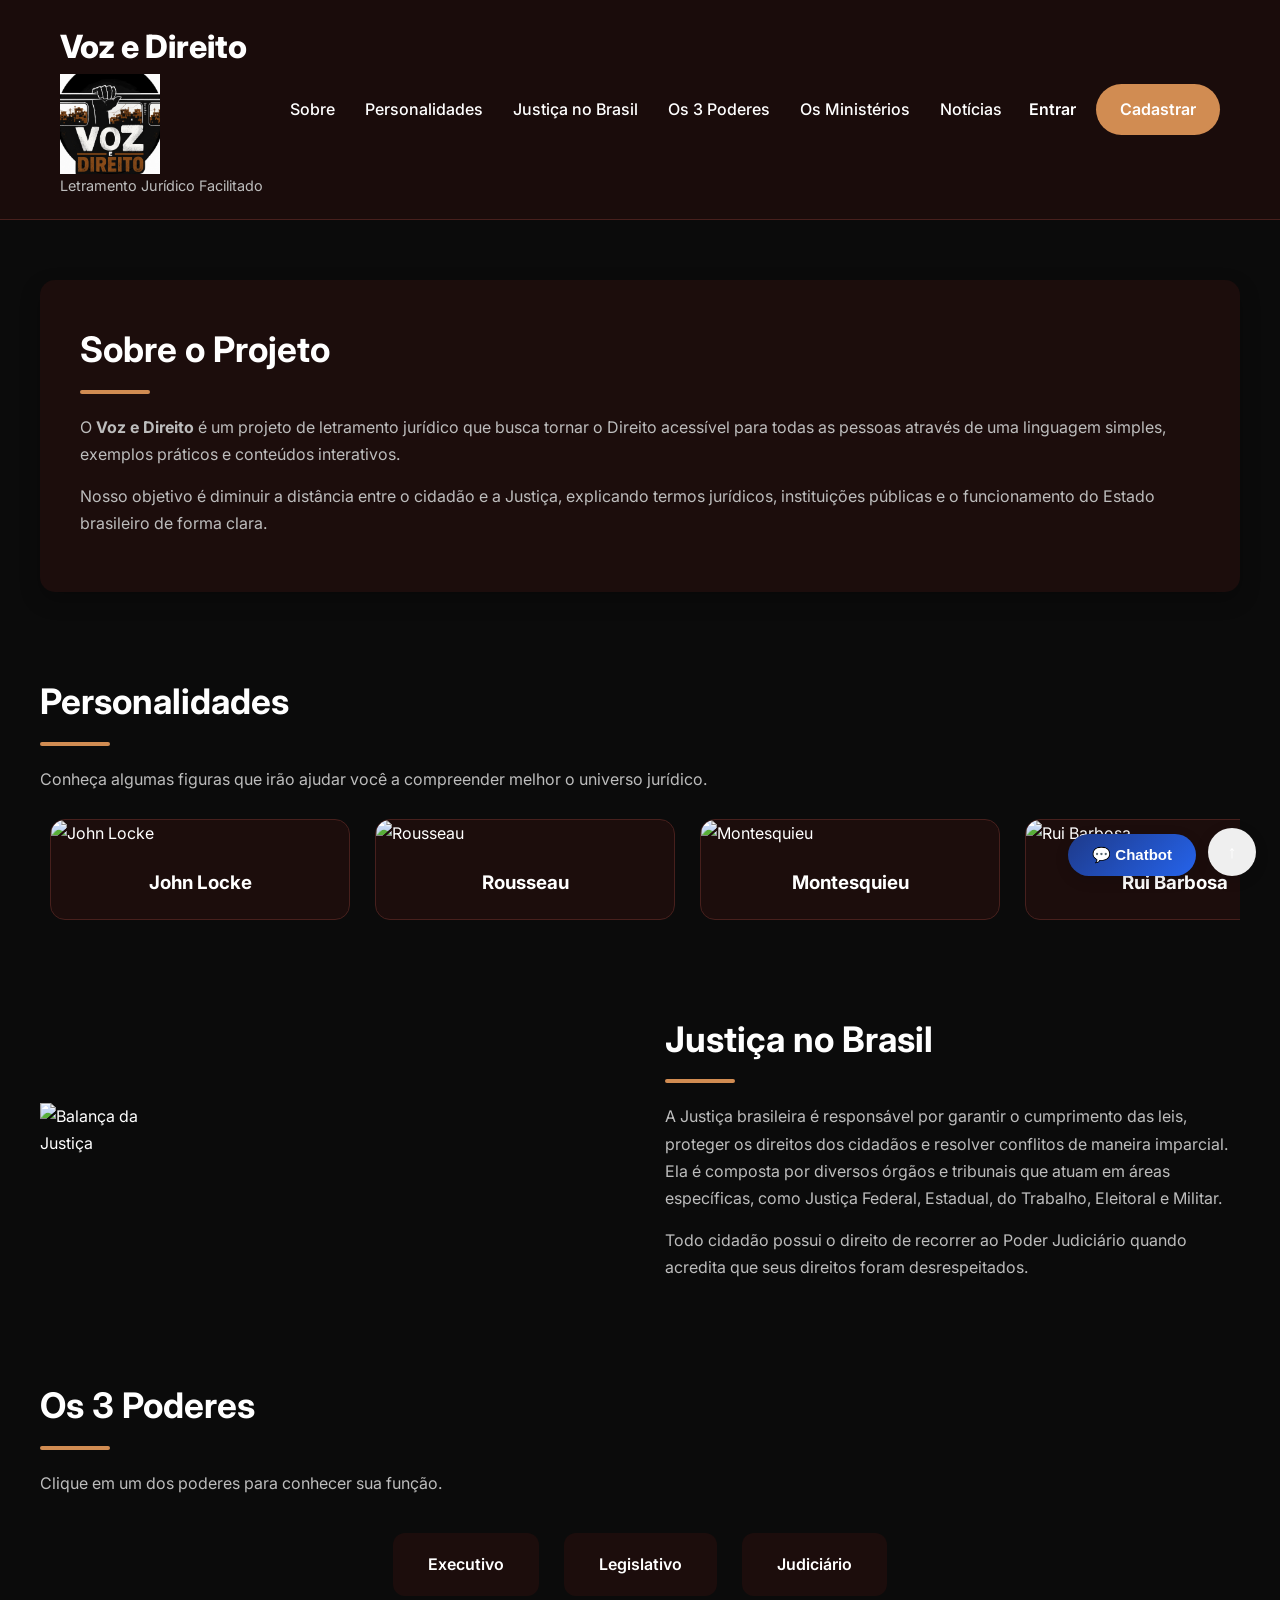
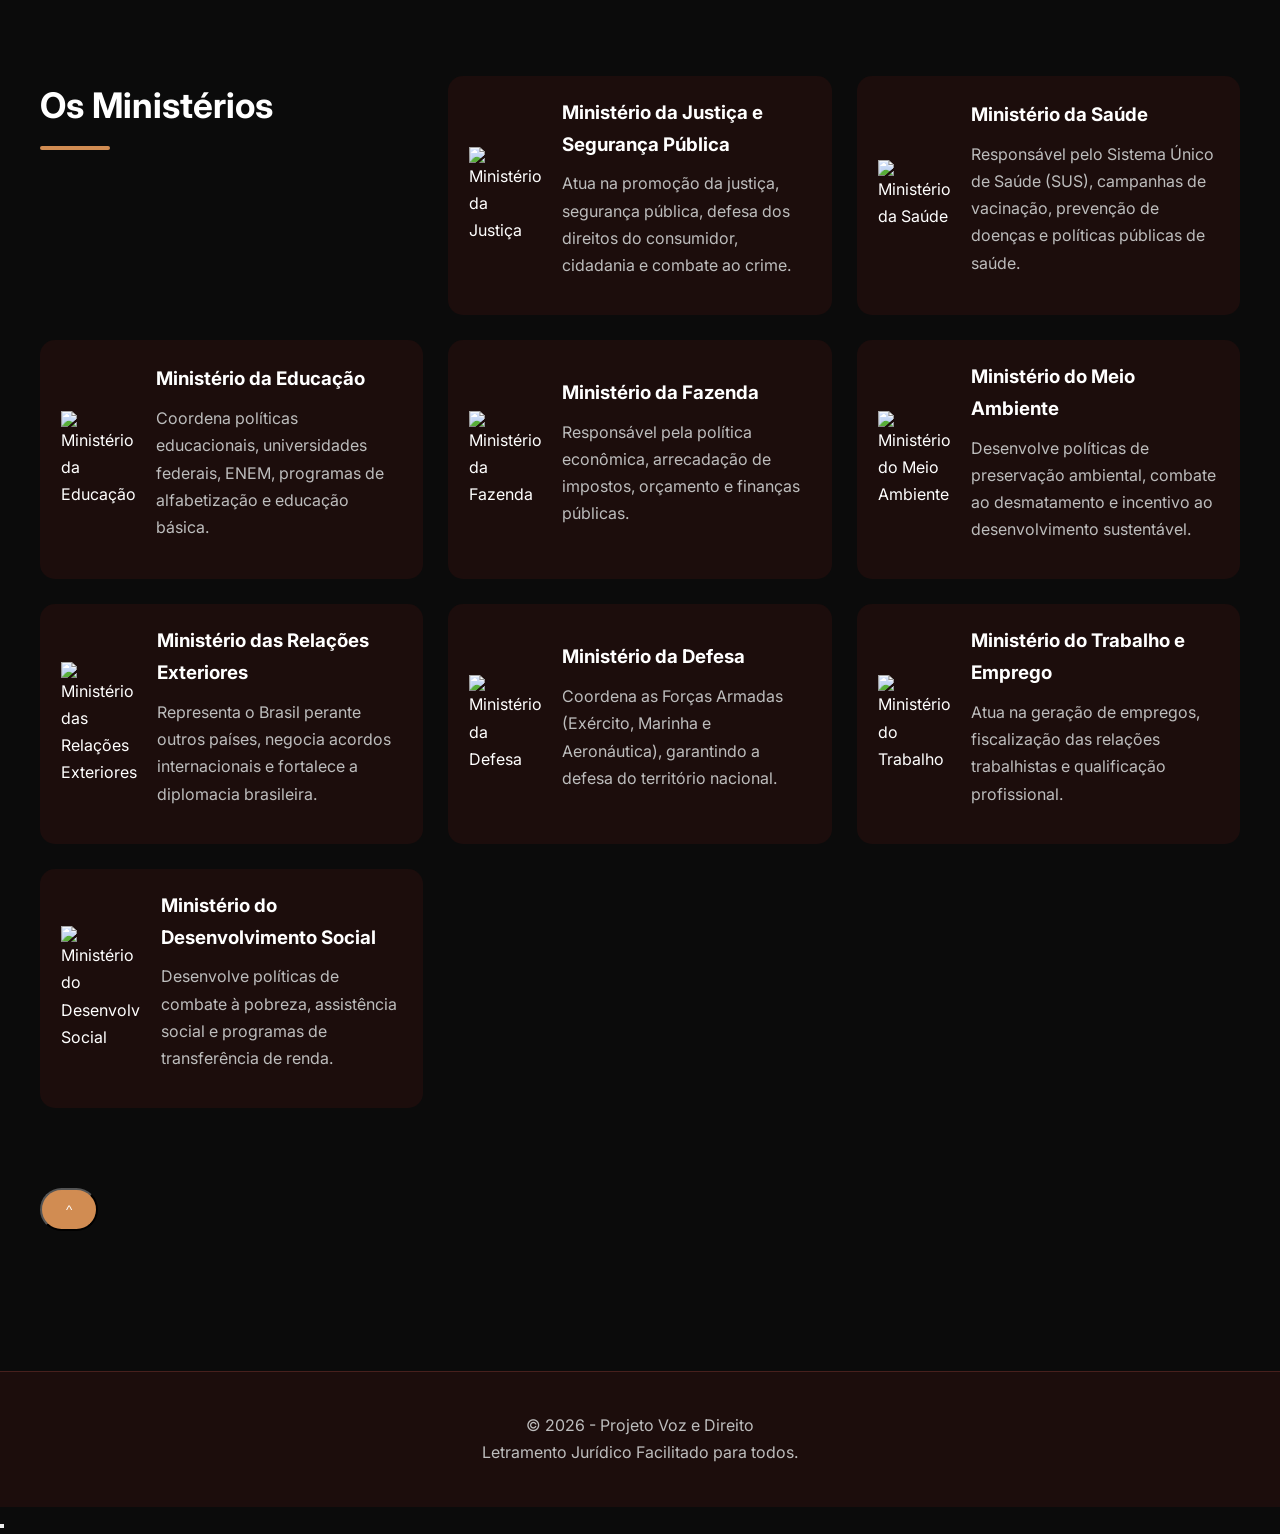
==== commit 851313e8: "Update index.html" ====
--- a/index.html
+++ b/index.html
@@ -146,7 +146,7 @@
             <div class="imagem">
 
                 <img src="https://img.magnific.com/fotos-gratis/balanca-dourada-da-justica_23-2152022024.jpg?semt=ais_hybrid&w=740&q=80"
-                    alt="Balança da Justiça">
+                    alt="Balança da Justiça" class="balanca">
 
             </div>
 
@@ -439,9 +439,7 @@
 
     </footer>
 
-    <button class="botao_home">
-        <i class="fas fa-arrow-up"></i>
-    </button>
+    <button class="botao_home"></button>
 
   <button id="btnVoltarTopo" title="Voltar ao topo">↑</button>
 
--- a/style.css
+++ b/style.css
@@ -570,7 +570,7 @@
     right: 24px;
     width: 48px;
     height: 48px;
-    background-color: #334155;
+    background-color: ##d18c52;
     color: #ffffff;
     font-size: 18px;
   }
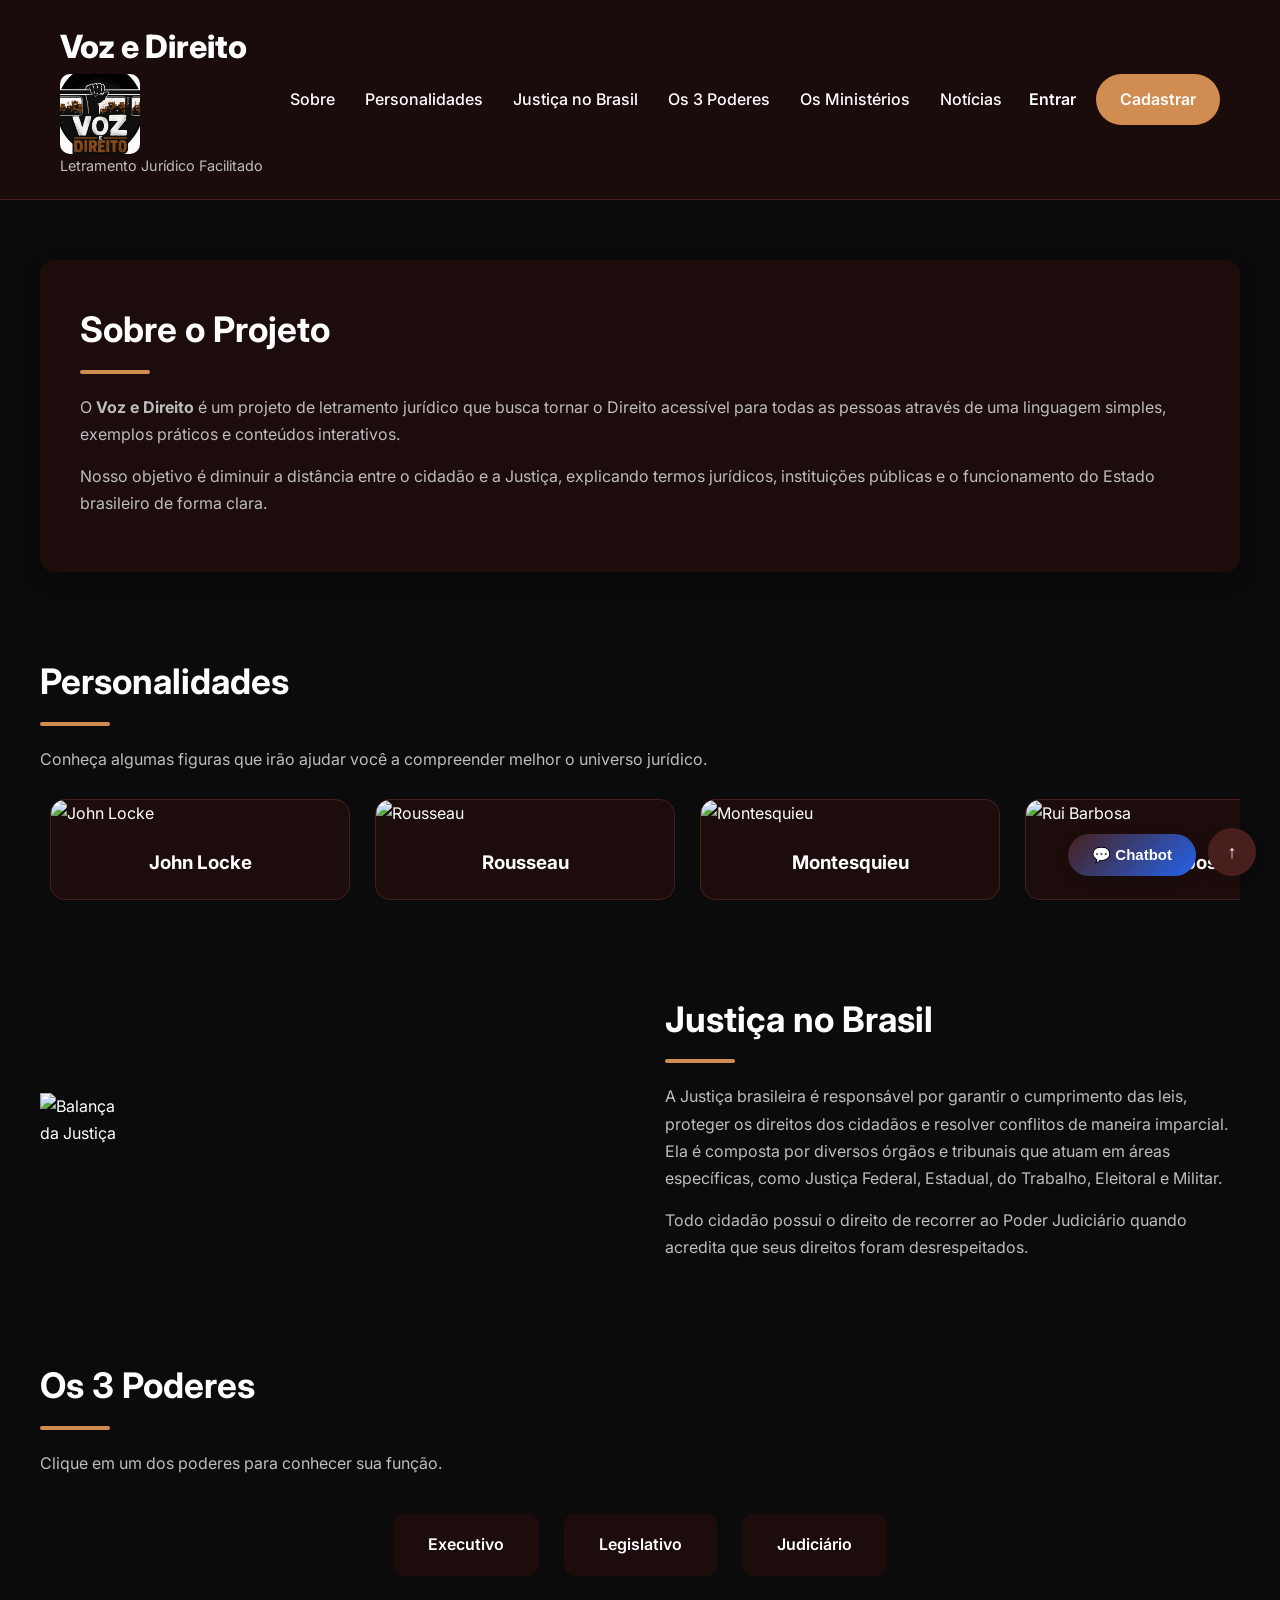
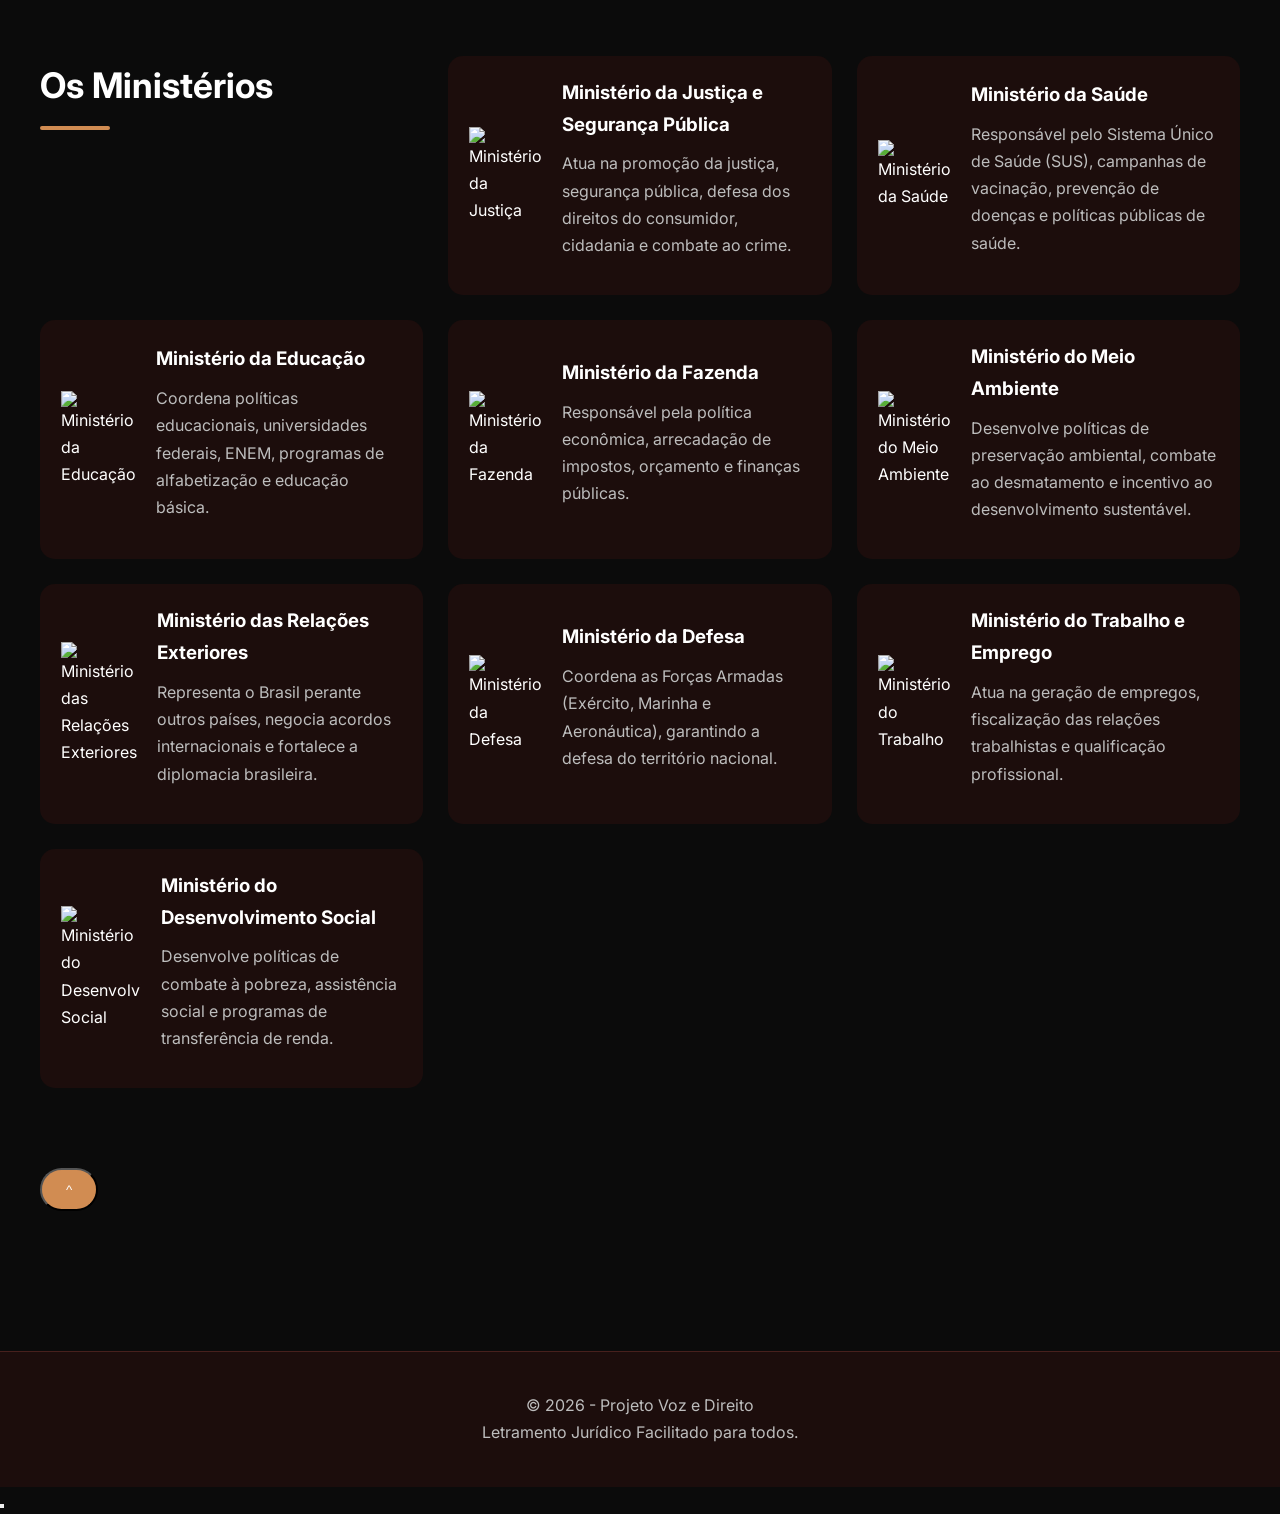
==== commit 7f0650ee: "Update index.html" ====
--- a/index.html
+++ b/index.html
@@ -475,7 +475,7 @@
   </div>
 
     
-    <script src="script.js"></script>
+    <script src="/Voz-e-Direito-main/script.js"></script>
 </body>
 
 </html>
--- a/style.css
+++ b/style.css
@@ -60,9 +60,10 @@
 
 .imagem {
     max-width: 100%;
-    width: 100px;
-    height: 100px;
+    width: 80px;
+    height: 80px;
     display: block;
+    border-radius: 10px;
 }
 
 .logo h1{
@@ -184,10 +185,6 @@
 
 }
 
-/*==========================
-            MAIN
-===========================*/
-
 main{
 
     width:min(1200px,95%);
@@ -203,10 +200,6 @@
 
 }
 
-/*==========================
-         TÍTULOS
-===========================*/
-
 section h2{
 
     font-size:2.2rem;
@@ -354,8 +347,11 @@
 
 #justica img{
 
-    width:100%;
-
+    max-width: 100%;
+    width: 500px;
+    height: auto;
+    display: block;
+    
 }
 
 .links-poderes{
@@ -570,7 +566,7 @@
     right: 24px;
     width: 48px;
     height: 48px;
-    background-color: ##d18c52;
+    background-color: #47201d;
     color: #ffffff;
     font-size: 18px;
   }
@@ -578,7 +574,7 @@
   #btnAbrirChat {
     right: 84px;
     padding: 12px 24px;
-    background: linear-gradient(135deg, #1e3a8a, #2563eb);
+    background: linear-gradient(135deg, #47201d, #2563eb);
     color: #ffffff;
     font-size: 15px;
     display: flex;
@@ -619,7 +615,7 @@
   }
   
   .modal-conteudo h2 {
-    background: linear-gradient(135deg, #0f172a, #1e3a8a);
+    background: linear-gradient(135deg, #0f172a, #47201d);
     color: #ffffff;
     font-size: 1.1rem;
     padding: 18px 20px;
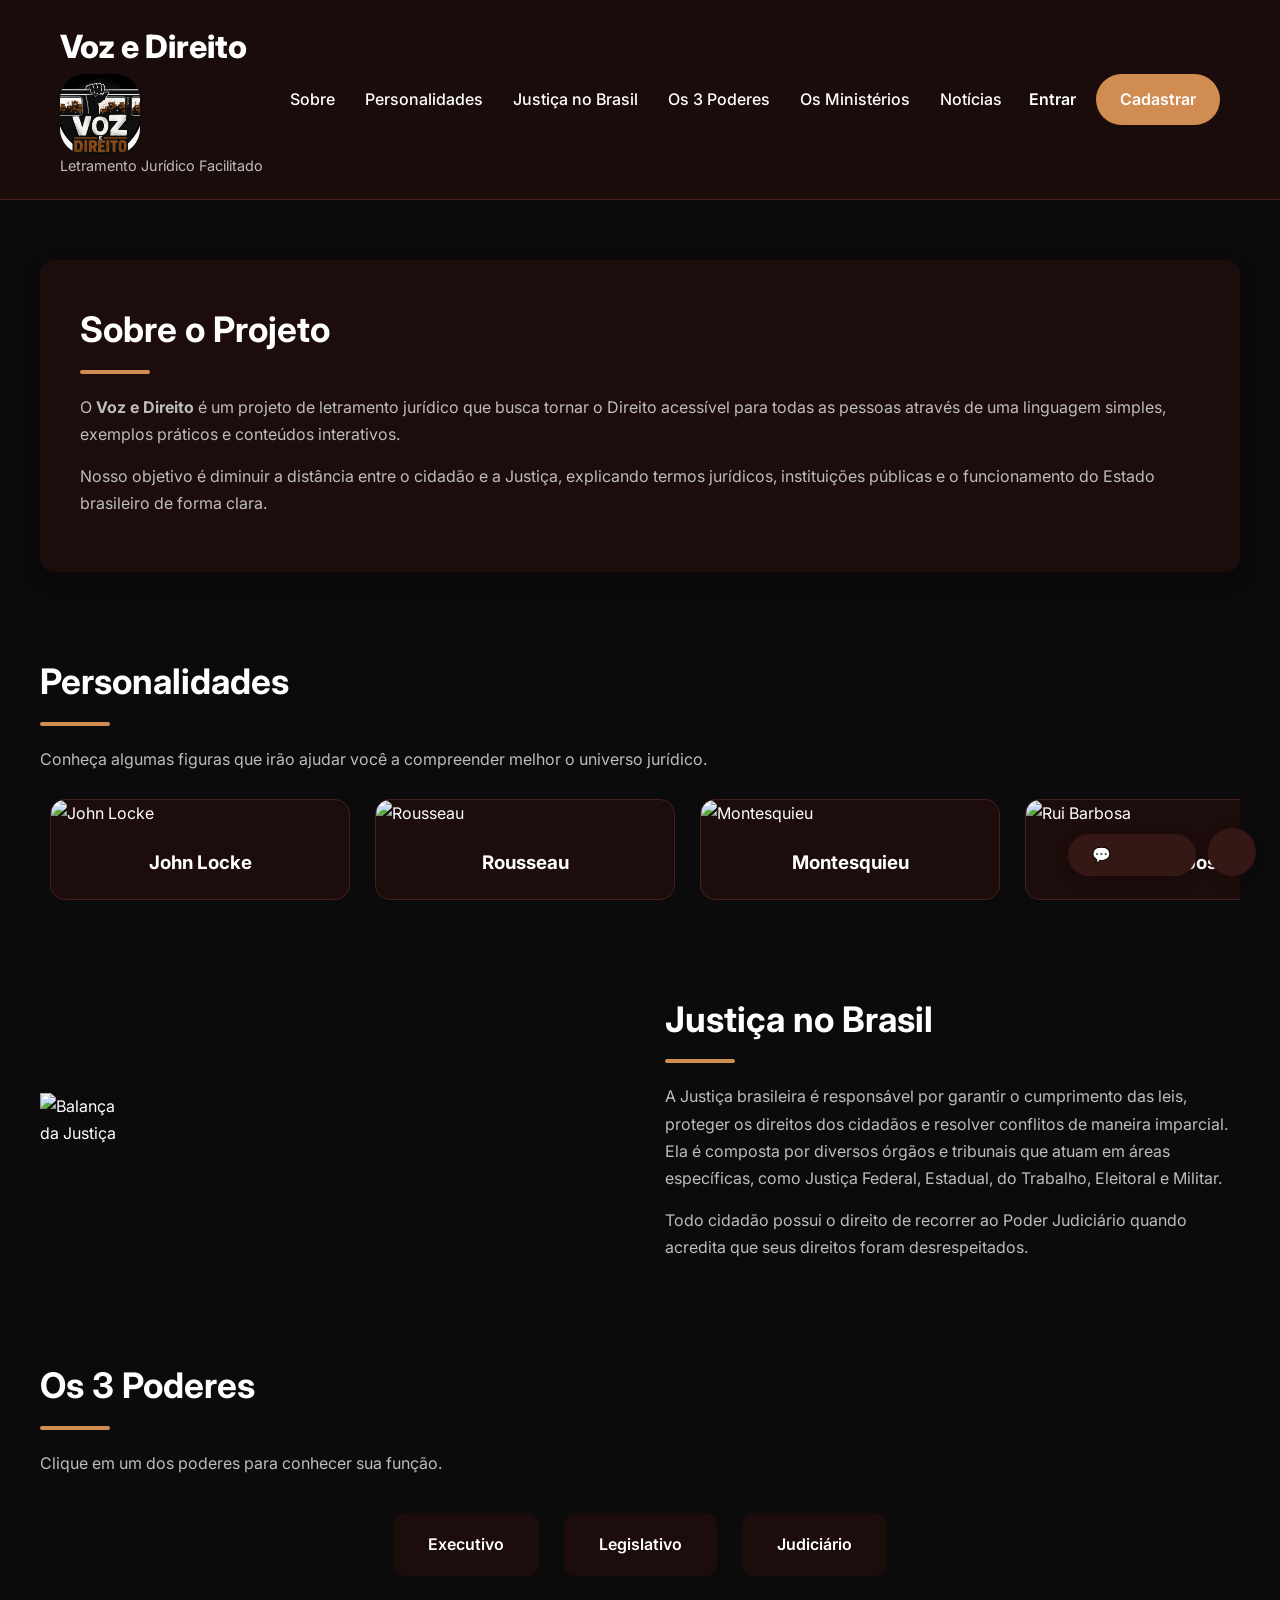
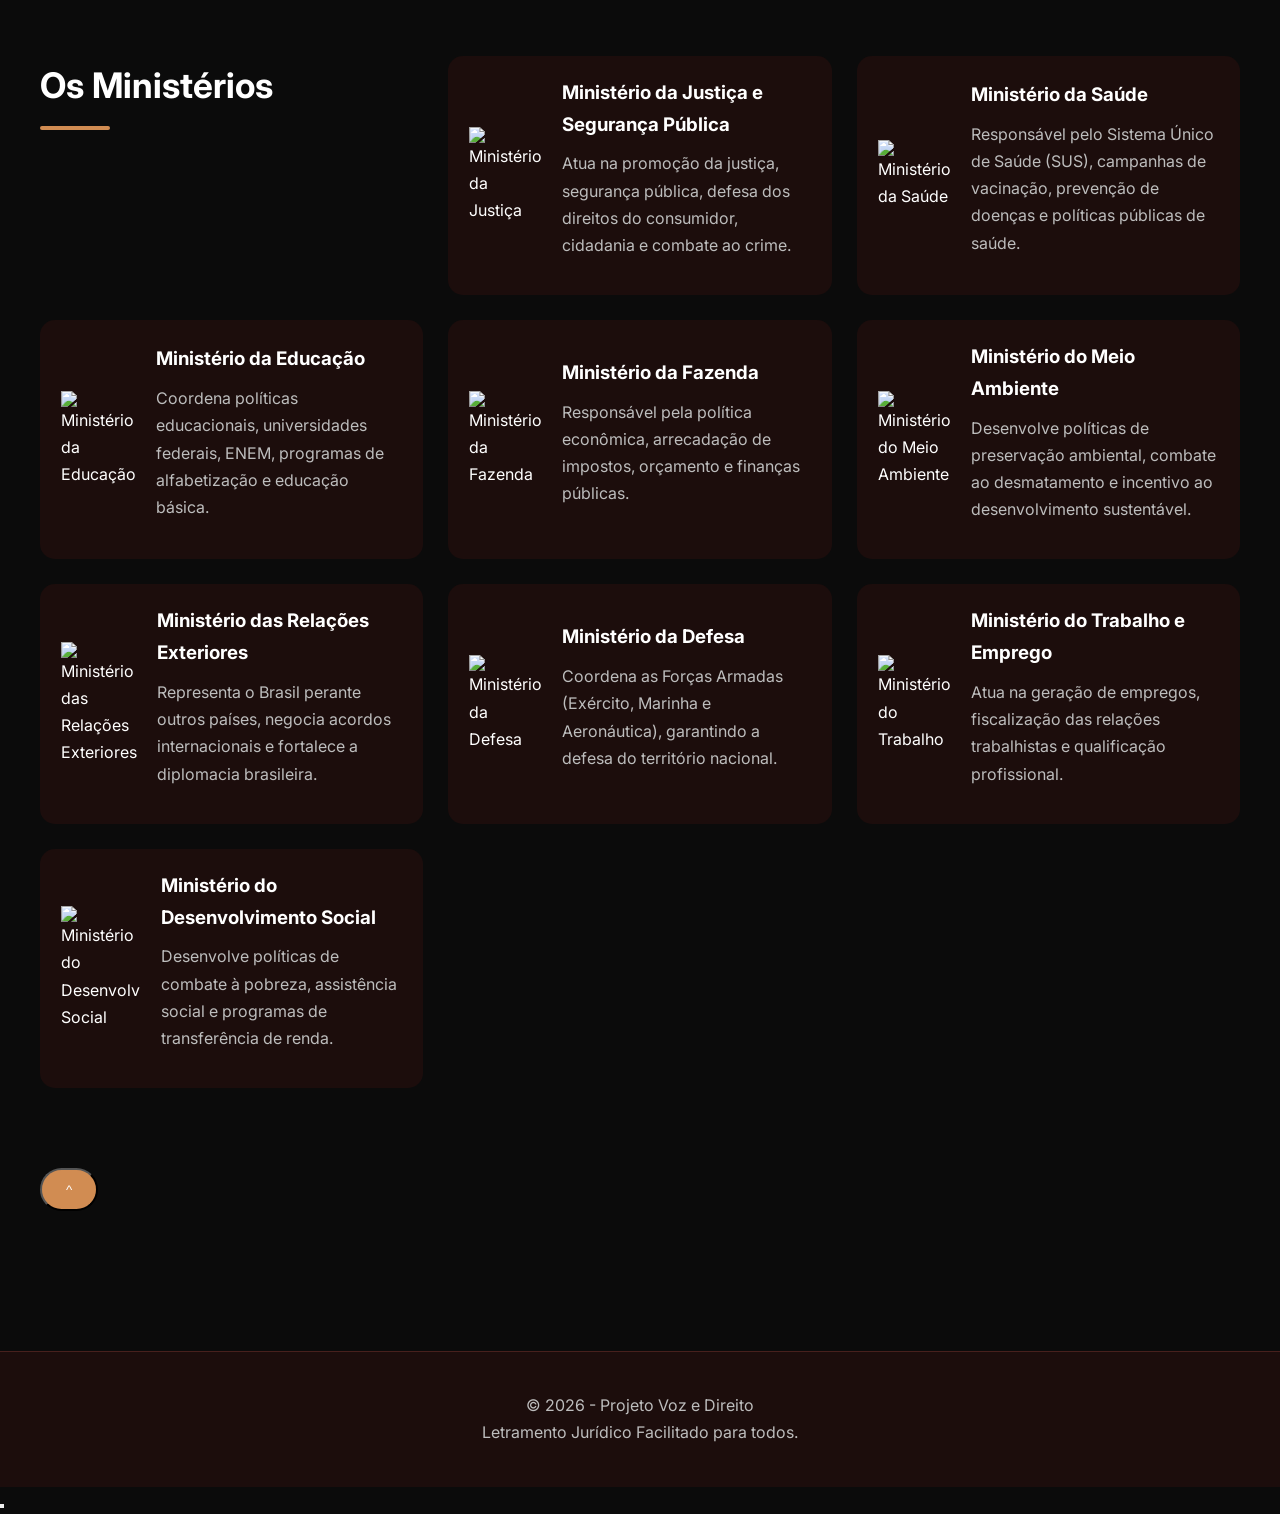
==== commit 916c5dc7: "Fix HTML structure and content" ====
--- a/index.html
+++ b/index.html
@@ -475,7 +475,7 @@
   </div>
 
     
-    <script src="/Voz-e-Direito-main/script.js"></script>
+    <script src="/Voz-e-Direito/script.js"></script>
 </body>
 
 </html>
--- a/style.css
+++ b/style.css
@@ -63,7 +63,7 @@
     width: 80px;
     height: 80px;
     display: block;
-    border-radius: 10px;
+    border-radius: 25px;
 }
 
 .logo h1{
@@ -560,22 +560,24 @@
     font-weight: 600;
     box-shadow: 0 4px 14px rgba(0, 0, 0, 0.15);
     transition: all 0.3s cubic-bezier(0.4, 0, 0.2, 1);
+    background-color:var(--cor-terciaria);
+    color:var(--cor-terciaria);
   }
   
   #btnVoltarTopo {
     right: 24px;
     width: 48px;
     height: 48px;
-    background-color: #47201d;
-    color: #ffffff;
+    background-color:var(--cor-terciaria);
+    color: #351816;
     font-size: 18px;
   }
   
   #btnAbrirChat {
     right: 84px;
     padding: 12px 24px;
-    background: linear-gradient(135deg, #47201d, #2563eb);
-    color: #ffffff;
+    color: #351816;
+    background-color:var(--cor-terciaria);
     font-size: 15px;
     display: flex;
     align-items: center;
@@ -585,6 +587,7 @@
   #btnVoltarTopo:hover, #btnAbrirChat:hover {
     transform: translateY(-3px);
     box-shadow: 0 6px 20px rgba(0, 0, 0, 0.2);
+    
   }
   
 
